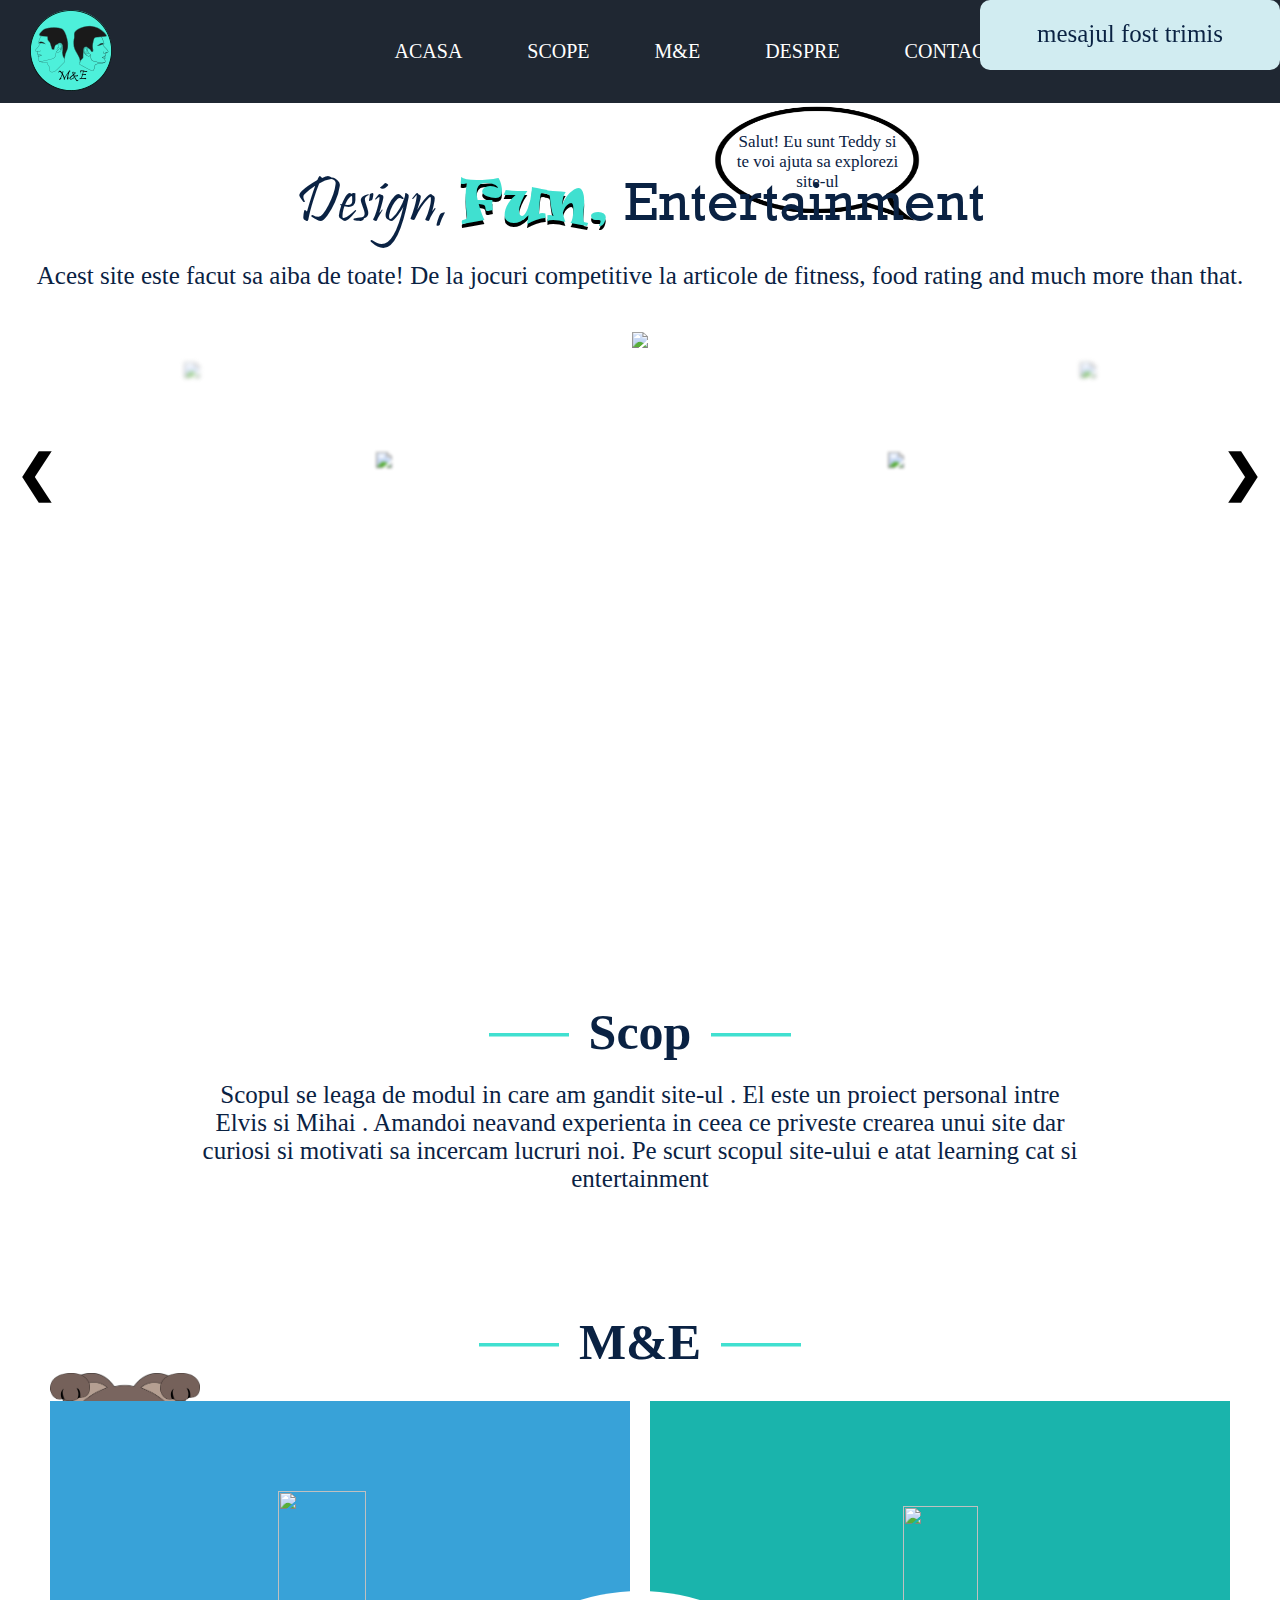
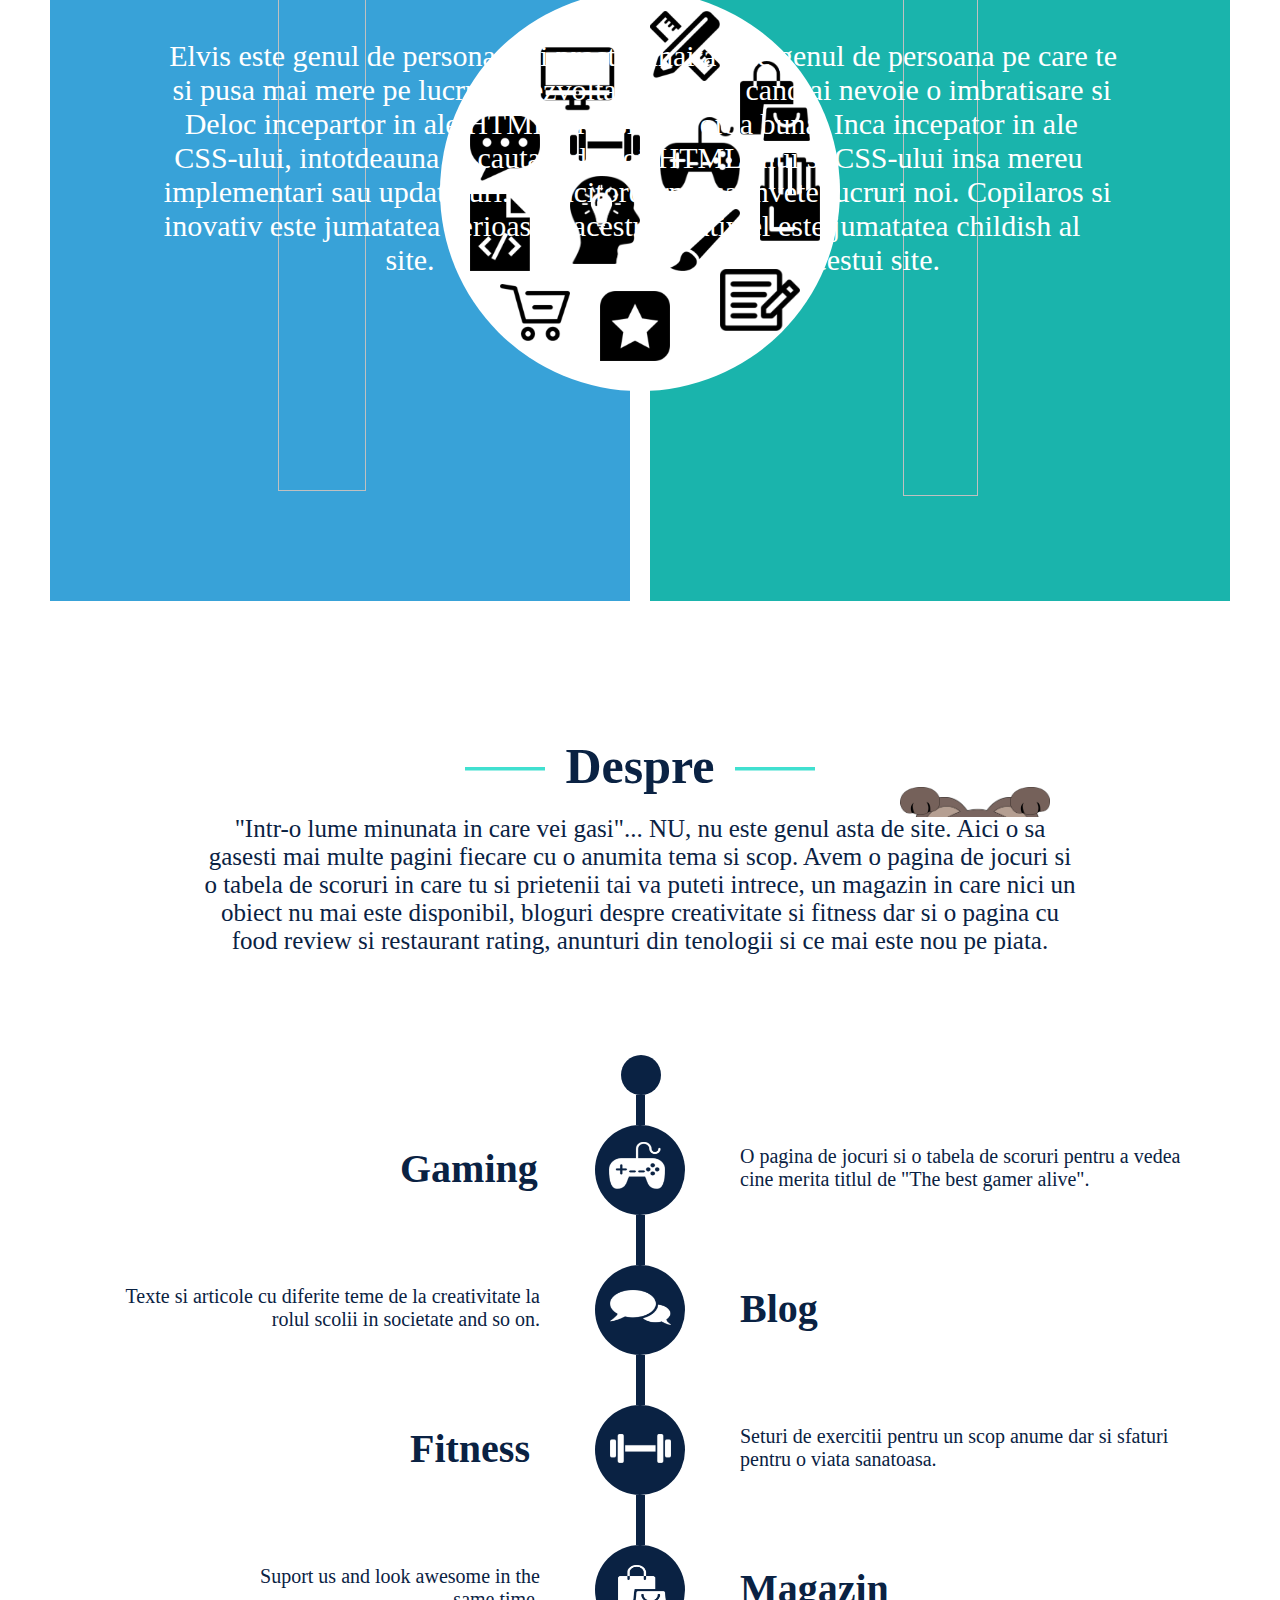
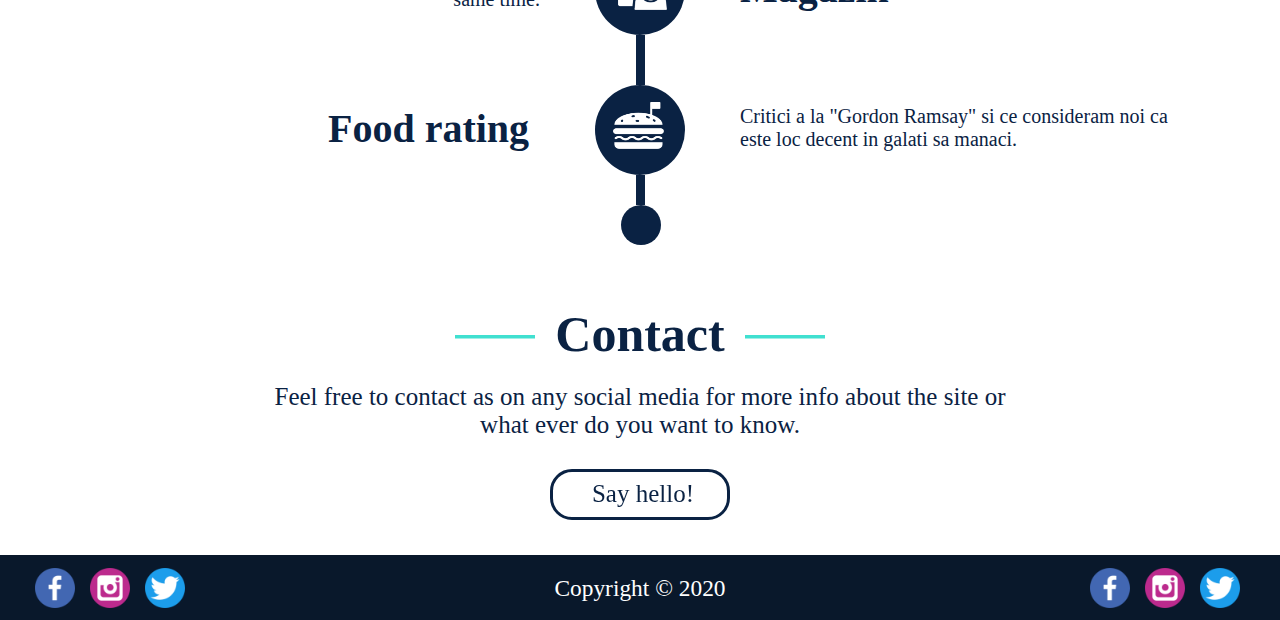
==== index.html @ 81b5acb1 "Update Ursuleti" ====
<!DOCTYPE html>
<html lang="en">
<head>
    <meta charset="UTF-8">
    <meta name="viewport" content="width=device-width, initial-scale=1.0">
    <meta http-equiv="X-UA-Compatible" content="ie=edge" >
    <link rel="stylesheet" type="text/css" href="./style.css">
    <link rel="stylesheet" type="text/css" href="./phonestyle.css">

    <script src="https://kit.fontawesome.com/f4e72c71dc.js" crossorigin="anonymous"></script>
    <script
  src="https://code.jquery.com/jquery-3.2.1.min.js"
  integrity="sha256-hwg4gsxgFZhOsEEamdOYGBf13FyQuiTwlAQgxVSNgt4="
  crossorigin="anonymous"></script>
  <script src="https://code.jquery.com/jquery-3.4.1.js"></script>
    <title>Website</title>
    
</head>
<body>
  
  <div class="navbar">
      <ul>
        <img src="img/logo.png">
        <li><a href="#ACASA" class="link">ACASA</a></li>
        <li><a href="#scope" class="link">SCOPE</a></li>
        <li><a href="#me" class="link">M&E</a></li>
        <li><a href="#despre" class="link">DESPRE</a></li>
        <li><a href="#contact" class="link">CONTACT</a></li>
      </ul>
  </div>
  <div class="clasaP">
    <div class="clasa">
      <img src="./img/bubble.png">
      <p id="t1">Salut! Eu sunt Teddy si te voi ajuta sa explorezi site-ul</p>
      <p id="t2">Acela este sliderul care face legatura cu restul paginilor</p>
    </div>
  </div>
  <main>
    <div class="slogan">
      <h1><span id="pristina">Design,</span> <span id="ravie">Fun,</span><span id="rockwell"> Entertainment</span></h1>
        <div class="ursu">
          <img id="ursulet" src="./img/ursulet.png">
          <img id="labutaS" src="./img/labuta.png">
          <img id="labutaD" src="./img/labuta.png">
        </div>
      <h3>Acest site este facut sa aiba de toate! De la jocuri competitive la articole de fitness, food rating and much more than that.</h3>
    </div>
    <div id="carousel">
      <div class="prevLeftSecond">
        <a href="./features.html"><img src="./img/1.png"></a>
      </div>
      <div class="prev">
        <a href="./features.html"><img src="./img/2.png"></a>
      </div>
      <div class="selected">
        <a href="./features.html"><img src="./img/3.png"></a>
      </div>
      <div class="next">
        <a href="./features.html"><img src="./img/1.png"></a>
      </div>
      <div class="nextRightSecond">
        <a href="./features.html"><img src="./img/2.png"></a>
      </div>
    </div>
    
     <div class="buttons">
      <a id="prev" >&#10094;</a>
      <a id="next" >&#10095;</a>
    </div>
  </main>


  <div id="scope" class="scope">
    <h1><svg height="16" width="100">
      <line x1="0" y1="0" x2="80" y2="0" style="stroke:turquoise;stroke-width:7" />
    </svg>Scop<svg height="16" width="100">
      <line x1="20" y1="0" x2="100" y2="0" style="stroke:turquoise;stroke-width:7" />
    </svg></h1>
    <h3>Scopul se leaga de modul in care am gandit site-ul . El este un proiect personal intre Elvis si Mihai . 
      Amandoi neavand experienta in ceea ce priveste crearea unui site dar curiosi si motivati sa incercam lucruri noi. 
      Pe scurt scopul site-ului e atat learning cat si entertainment</h3>
  </div>
  <div class="clasaR">
    <div class="clasa1">
      <img src="./img/bubble1.png">
      <p class="paragraf">Daca vrei sa afli mai multe despre fondatori doar apasa pe imagini </p>
    </div>
  </div>
<div class="pacheturs">
  <img id="ursulet1" src="./img/ursulet.png">
  <img id="labutaS1"  src="./img/labuta.png">
  <img id="labutaD1" src="./img/labuta.png">
</div>

  <div class="me" id="me">

    <h1><svg height="16" width="100">
      <line x1="0" y1="0" x2="80" y2="0" style="stroke:turquoise;stroke-width:7" />
    </svg>M&E<svg height="16" width="100">
      <line x1="20" y1="0" x2="100" y2="0" style="stroke:turquoise;stroke-width:7" />
    </svg></h1>

    <div class="container">
      <div class="row">
        <div class="circlePos">
        <div class="circle"></div>
        <div class="iconite">
          <img src="./Iconite/1.png" id="i1"/>
          <img src="./Iconite/2.png" id="i2"/>
          <img src="./Iconite/3.png" id="i3"/>
          <img src="./Iconite/4.png" id="i4"/>
          <img src="./Iconite/5.png" id="i5"/>
          <img src="./Iconite/7.png" id="i6"/>
          <img src="./Iconite/8.png" id="i7"/>
          <img src="./Iconite/LogoMakr_27yYbU.png" id="i8"/>
          <img src="./Iconite/LogoMakr_4PK7fA.png" id="i9"/>
          <img src="./Iconite/LogoMakr_5Vv7kM.png" id="i10"/>
          <img src="./Iconite/LogoMakr_6CFqG5.png" id="i11"/>
          <img src="./Iconite/LogoMakr_7ltdO8.png" id="i12"/>
          <img src="./Iconite/LogoMakr_06PivN.png" id="i13"/>
        </div>
      </div>
  
        <div class="column column1" >
          <div class="container1">
          <img id="e" src="./img/e.png">
           <div class="overlay">
          <div class="text1">Elvis este genul de persona mai practica si pusa mai mere pe lucru si dezvoltare.
            Deloc incepartor in ale HTML-ului si CSS-ului, intotdeauna in cautare de noi implementari sau update-uri.
            Muncitor si inovativ este jumatatea serioasa a acestui site.
          </div>
      </div>
      <svg width="100%" height="800">
      <rect width="100%" height="100%" style="fill:#38A2D8" />
      </svg>
      </div>
      </div>
    
      <div class="column column2">
        <img id="m" src="./img/m.png">
        <div class="overlay">
          <div class="text2">Mihaita este genul de persoana pe care te poti baza cand ai nevoie o imbratisare si o vorba buna.
            Inca incepator in ale HTML-ului si CSS-ului insa mereu dornic sa invete lucruri noi.
            Copilaros si creativ el este jumatatea childish al acestui site.
      </div>
        
      </div>
        <svg width="100%" height="800" id="D">
        <rect width="100%" height="100%" style="fill:#1AB4AC" />
      </svg>
      </div>
    </div>
    </div>

  </div>
  <div class="clasaR1">
    <div class="clasa2">
      <img src="./img/bubble.png">
      <p class="paragraf1">Detalii despre site dar si viitoarele upgrade-uri</p>
    </div>
  </div>
  <div class="pacheturs">
    <svg height="200" width="200" id="panou"> 
      <rect width="200" height="200"/>
      </svg>
     <img id="ursulet2" src="./img/ursulet.png">
    <img id="labutaS2"  src="./img/labuta.png">
    <img id="labutaD2" src="./img/labuta.png">
  </div>

  <div class="despre" id="despre">
    <h1><svg height="16" width="100">
      <line x1="0" y1="0" x2="80" y2="0" style="stroke:turquoise;stroke-width:7" />
    </svg>Despre<svg height="16" width="100">
      <line x1="20" y1="0" x2="100" y2="0" style="stroke:turquoise;stroke-width:7" />
    </svg></h1>
    <h3>"Intr-o lume minunata in care vei gasi"... NU, nu este genul asta de site.
      Aici o sa gasesti mai multe pagini fiecare cu o anumita tema si scop.
      Avem o pagina de jocuri si o tabela de scoruri in care tu si prietenii tai va puteti intrece,
      un magazin in care nici un obiect nu mai este disponibil, bloguri despre creativitate si fitness dar
      si o pagina cu food review si restaurant rating, anunturi din tenologii si ce mai este nou pe piata.
    </h3>
  </div>
<main class="desen">
  <div class="containerCirc">
    <div class="circles">
		  <div class="smallCircle"></div>
		  <div class="shortRect"></div>
		  <div class="circle1"><img id="img1" src="./despreImg/1.png"></div>
		  <div class="rectangle"></div>
		  <div class="circle2"><img id="img2" src="./despreImg/2.png"></div>
		  <div class="rectangle"></div>
		  <div class="circle3"><img id="img3" src="./despreImg/3.png"></div>
		  <div class="rectangle"></div>
		  <div class="circle4"><img id="img4" src="./despreImg/4.png"></div>
		  <div class="rectangle"></div>
		  <div class="circle5"><img id="img5" src="./despreImg/5.png"></div>
		  <div class="shortRect"></div>
		  <div class="smallCircle"></div>
	  	</div>
  </div>

  <div class="titluri">
    <div class="stangaTit">
        <h1 class="gaming">Gaming</h1>
        <p class="descriere1">Texte si articole cu diferite teme de la creativitate la rolul scolii in societate and so on.</p>
        <h1 class="fitness">Fitness</h1>
        <p class="descriere2">Suport us and look awesome in the <br>same time.</p>
        <h1 class="rating">Food rating</h1>
    </div>
    <div class="dreaptaTit">
        <p class="descriere3">O pagina de jocuri si o tabela de scoruri pentru a vedea cine merita titlul de "The best gamer alive".</p>
        <h1 class="blog">Blog</h1>
      <p class="descriere4">Seturi de exercitii pentru un scop anume dar si sfaturi pentru o viata sanatoasa.</p>
        <h1 class="magazin">Magazin</h1>
    <p class="descriere5">Critici a la "Gordon Ramsay" si ce consideram noi ca este loc decent in galati sa manaci.</p>
    </div>
  </div>
  <div class="stop"></div>
</main>

  <div class="contact" id="contact">
    <h1><svg height="16" width="100">
      <line x1="0" y1="0" x2="80" y2="0" style="stroke:turquoise;stroke-width:7" />
    </svg>Contact<svg height="16" width="100">
      <line x1="20" y1="0" x2="100" y2="0" style="stroke:turquoise;stroke-width:7" />
    </svg></h1>
    <h3 id="padBot">Feel free to contact as on any social media for more info about the site or 
    </h3>
    <h3>what ever do you want to know.</h3>
    <div class="buttonRotund radial-out"><h3 id="sayhi">Say hello!</h3></div>
    <div id="panel">
      <div id="inputuri">
      <input type="text" id="name" placeholder="Nume">
      <input type="text" id="email" placeholder="Email" >
      <textarea id="mesaj" rows="4" cols="50" placeholder="Mesaj"></textarea>
    </div>
      <div class="butontrimite radial-in"><h3 id="trimite">Trimite</h3></div>
    </div>
      <div class="sentMsj"><svg width="300" height="70">
        <rect width="300" height="70" />
      </svg>
        <p>mesajul  fost trimis</p></div>
    <div class="distanta"></div>
</div>

<div class="footer">
  <div class="socialIc">
    <a href="https://www.facebook.com/popa.mihai.35912" ><img id="ic1" src="./Iconite/ic1.png"></a>
    <img id="ic2" src="./Iconite/ic2.png">
    <img id="ic3" src="./Iconite/ic3.png">
      <h3 class="textFot">Copyright	&#169 2020</h3>
      <a href="https://www.facebook.com/elvys.lazar98" > <img id="ic4" src="./Iconite/ic1.png"></a>
    <img id="ic5" src="./Iconite/ic2.png">
    <img id="ic6" src="./Iconite/ic3.png">
  </div>
  
</div>

 
<script src="./file.js"></script>
<script src="./poze.js"></script>
<script src="./cutTheRopeJQuery.js"></script>
<script src="./animationIconite.js"></script>
<script src="./ursuleti.js"></script>

</body>
</html>
---- style.css ----
@font-face{
    src:url(font/CircularStd-Book.otf);
    font-family: CircularStd;
}
@font-face{
  src:url(font/PRISTINA.TTF);
  font-family: pristina;
}
@font-face{
  src:url(font/RAVIE.TTF);
  font-family: ravie;
}
@font-face{
  src:url(font/Rockwell-Regular-Font.ttf);
  font-family: rockwell;
}
*{
    margin: 0 auto;
}
body{
    margin: 0;
    padding: 0;
    font-size: 20px;
    font-family: CircularStd;
    color: #0A2243;
    
}

.navbar {

    background-color: #1F2732;
}

.navbar ul{
    text-align: center;
    padding: 10px 0px;
}

.navbar li {
    display: inline-block;
    text-align: center;
    padding: 30px;
}
.navbar li a{
    text-align: center;
    text-decoration: none;
    color: white;
 }

 .navbar ul img{
     float: left;
     padding-left: 30px ;
 }

 .navbar li a:hover{
 color:turquoise;
 transition: 0.5s;

 }

/* hover navbar */
li{
  position: relative;
  font-size: 20px;
  display: inline-block;
  padding: 0px 15px;
  color: turquoise;
  
}

a{
  text-decoration: none;
  color:turquoise;
}

a:after {
  content: '';
  display: block;
  position: absolute;
  bottom: 25px;
  left: 50%;
  height: 3px;
  width: 0;
  background: transparent;
}

.link:after {
  transition: width .5s ease, background-color .5s ease, left .5s ease;
}

.link:hover:after {
  width: 100%;
  left: 0;
  background: turquoise;
}

html, body, main {
  width: 100%;
  height: 100%;
  margin: 0;
  padding: 0;
}

#carousel {
  position: relative;
  height: 550px;
  top: 35%;
  transform: translateY(-50%);
  overflow: hidden;
}
#carousel div {
  position: absolute;
  transition: transform 1s, left 1s, opacity 1s, z-index 0s;
  opacity: 1;
}
#carousel div img {
  width: 900px;
  transition: width 1s;
}
#carousel div.hideLeft {
  left: 0%;
  opacity: 0;
  transform: translateY(170%) translateX(-50%);
}
#carousel div.hideLeft img {
  width: 200px;
}
#carousel div.hideRight {
  left: 100%;
  opacity: 0;
  transform: translateY(170%) translateX(-50%);
}
#carousel div.hideRight img {
  width: 200px;
}
#carousel div.prev {
  z-index: 5;
  left: 30%;
  transform: translateY(120px) translateX(-50%);
  filter: blur(1.5px);
}
#carousel div.prev img {
  width: 500px;
}
#carousel div.prevLeftSecond {
  z-index: 4;
  left: 15%;
  transform: translateY(130%) translateX(-50%);
  opacity: 0.6;
  filter: blur(2px);
}
#carousel div.prevLeftSecond img {
  width: 250px;
}
#carousel div.selected {
  z-index: 10;
  left: 50%;
  transform: translateY(0px) translateX(-50%);
}
#carousel div.next {
  z-index: 5;
  left: 70%;
  transform: translateY(120px) translateX(-50%);
  filter: blur(1.5px);
}
#carousel div.next img {
  width: 500px;
}
#carousel div.nextRightSecond {
  z-index: 4;
  left: 85%;
  transform: translateY(130%) translateX(-50%);
  opacity: 0.7;
  filter: blur(2px);
}
#carousel div.nextRightSecond img {
  width: 250px;
}

.slogan{
  text-align: center;
}
.slogan h1{
  padding-top: 50px;
  margin-bottom: 13px;
  font-weight: normal;
}
.slogan h3{
font-weight: normal;
font-size: 25px;
}



/* sageti slider */
#prev, #next {
  cursor: pointer;
  position: absolute;
  top: 50%;
  width: auto;
  padding: 16px;
  margin-top: -22px;
  color: black;
  font-weight: bold;
  font-size: 50px;
  transition: 0.6s ease;
  border-radius: 0 3px 3px 0;
  user-select: none;
}
#prev:hover, #next:hover {
  background-color: rgba(0,0,0,0.8);
  color: white;
}
#next {
  right: 0;
  border-radius: 3px 0 0 3px;
}

/* font prima pagina */
#pristina{
  font-family: pristina;
  font-size: 65px;
}
#ravie{
  font-family: ravie;
  font-size: 55px;
  color: turquoise;
  text-shadow: 0px 4px black;
}
#rockwell{
  font-family: rockwell;
  font-size: 55px;
}

/* scop section */
.scope{
  text-align: center;
  font-size: 25px;
  margin-right: 200px;
  margin-left: 200px;
}
.me{
  text-align: center;
  font-size: 25px;
 
}



.scope h1, .me h1,.despre h1,.contact h1{
  padding-bottom: 20px;
}
.scope h3{
  font-weight: normal;
  font-size: 25px;
  padding-bottom: 120px;
  
}


p{
  position: absolute;
  right: 200px;
  height: 100px;
  width: 100px;
}

/*Pentru poze (M&E)*/
* {
  box-sizing: border-box;
}

.row {
  display: flex;
  margin: 0px 40px 120px;
  position: relative;
}


.column {
  flex: 50%;
  padding: 10px;
}
.circlePos{
    position:absolute;
    top: 200px;
    left:0;
    right:0;
    width:400px;
    height:500px; 
    margin:auto;
}
.circle{
	background-color: white;
	height: 400px;
	width: 400px;
	border-radius: 50%;
}

.column #e{
	position: absolute;
	width: 27%;
	height: 600px;
	top: 100px;
	left: 120px;
}
.column #m{
	position: absolute;
	width: 25%;
	height: 590px;
	top: 115px;
	right:150px;
}



.text1 {
  color:  white;
  position: absolute;
  top: 30%;
  left: 120px;
  font-size: 30px;
width: 500px;
}

.text2
{
	color:  white;
	position: absolute;
	top: 30%;
	right: 120px;
	font-size: 30px;
  width: 500px;
  }
/* Pozitiile iconitelor  */
.iconite img
{
position: absolute;
width: 70px;

}
#i1
{
width: 80px;
position: absolute;
right: 40px;
bottom: 160px ;
}
#i2{
  width: 75px;
position: absolute;;
bottom: 380px;
left: 100px;
}
#i3{
  position: absolute;
  width: 60px;
  bottom: 250px;
  right:20px;
}
#i4{
  position: absolute;
  bottom: 130px;
  right: 170px;
}
#i5{
  position: absolute;
  width: 60px;
  right: 310px;
  bottom: 220px;
}
#i6{
  position: absolute;
  right: 300px;
  bottom: 310px;
}
#i7{
  position: absolute;
  width: 80px;
  right: 100px;
  bottom: 300px;
}
#i8{
position:absolute;
bottom: 150px;
left: 60px;
}
#i9{
  position:absolute;
  bottom: 350px;
  right: 30px;
}
#i10{
  position: absolute;
  right: 200px;
  bottom: 330px;
}
#i11{
  position: absolute;
  bottom: 220px;
  right:100px;
}
#i12{
  position: absolute;
  bottom: 6cm;
  right: 200px;
}
#i13{
  position: absolute;
  right: 120px;
  bottom: 410px;
}

/* sectiuna despre  */
.despre{
  text-align: center;
  font-size: 25px;
 
}

.despre h3{
  font-weight: normal;
  font-size: 25px;
  padding-bottom: 50px;
  margin-right: 200px;
  margin-left: 200px;
  
}

.containerCirc{
  position: relative;
}
.circles{
	position:absolute;
    top: 50px;
    left:0;
    right:0;
    width:90px;
    height:10px; 
    margin:auto;
}

.shortRect{
	width: 9px;
	height: 30px;
	margin-left: 41px; 
	background-color: #0A2243;
}

.circle1,.circle2,.circle3,.circle4,.circle5{
	width: 90px;
	height: 90px;
	background: #0A2243;
	border-radius: 50%;

}
.smallCircle{
	margin-left: 25.5px; 
	width: 40px;
	height: 40px;
	background: #0A2243;
	border-radius: 50%;

}
.rectangle{
	width: 9px;
	height: 50px;
	margin-left: 41px; 
	background-color: #0A2243;
}


.circle1 img{
	width: 70px;
	height: 64px;
	padding-top: 17px;
	padding-left: 14px;
}
.circle2 img{
	width: 62px;
	height: 60px;
	padding-top: 25px;
	padding-left: 1px;
	margin-left: 14px;
}
.circle3 img{
  width: 76px;
	height: 38px;
	padding-top: 9px;
	padding-left: 15px;
	margin-top: 20px;
}
.circle4 img{
	width: 64px;
	height: 61px;
	padding-top: 16px;
	padding-left: 15px;
	margin-top: 4px;
	margin-left: 8px;
}
.circle5 img{
	width: 67px;
	height: 64px;
	padding-top: 17px;
	padding-left: 16px;
	margin-left: 2px;
}
/*titluri*/
.titluri{
  position: relative;
}
.stangaTit{
	position: absolute;
	left:0;
	right:300px;
	margin: auto;
	width: 100px;
}

.gaming{
	position: absolute;
	top: 140px;
	left: -40px;
	
}
.fitness{
	position: absolute;
  top: 420px;
  left: -30px;
}
.rating{
	position: absolute;
	top: 700px;
	width: 240px;
	right:-28px;
}


.descriere1{
	position: absolute;
	top: 280px;
	width: 450px;
	text-align: right;
	right: 0;
}
.descriere2{
	position: absolute;
	top: 560px;
	width: 450px;
	text-align: right;
	right: 0;
}


.dreaptaTit{
	position: absolute;
	left:300px;
	right:0;
	margin: auto;
	width: 100px;
}
.descriere3{
	position: absolute;
	top: 140px;
	width: 450px;
	left: 0px;
}

.blog{
	position: absolute;
	top: 280px;
	
}
.descriere4{
	position: absolute;
	top: 420px;
	width: 450px;
	text-align: left;
	left: 0;
}
.magazin{
	position: absolute;
	top: 560px;
	
}

.descriere5{
	position: absolute;
	top: 700px;
	width: 450px;
	text-align: left;
	left: 0;
}
.desen{
  height: 900px;
}

/* sectiuna contact  */
.contact{
  position: relative;
  text-align: center;
  font-size: 25px;

}

.contact h3{
  text-align: center;
  font-weight: normal;
  font-size: 25px;
  padding-bottom: 30px;
  margin-right: 200px;
  margin-left: 200px;
}

#padBot{
  padding-bottom: 0;
}




.buttonRotund{
  cursor: pointer;
  border-radius: 22px;
  border: 3px #0A2243 solid;
  width: 180px;
  height: 50px;
  margin-bottom: 20px;
}

#sayhi{
  position: absolute;
  left:-10px;
  right: 0;
  width: 200px;
  margin: auto;
  padding-top: 8px;

}

.footer {
  position: relative;
  background-color: #09182B;
  padding: 35px;
  padding-top: 30px !important;
  z-index: 1;
}

.distanta{
  padding-bottom: 15px;
}
.socialIc img{
  position: absolute;
  width: 40px;
  bottom: 12px;
z-index: 4;
}

#ic2{
  left: 90px;
}
#ic3{
  left: 145px;
}
#ic4{
right: 150px;
}
#ic5{
right: 95px;
}
#ic6{
right: 40px;
}
.textFot{
position: absolute;
right: 0;
left: 0;
text-align: center;
color: white;
font-weight: normal;
top: 20px;
z-index: 2;
/* font-size: 0.7em; */
}
#panel, .buttonRotund {
  text-align: center;
  background-color: white;

}

#panel {
  padding: 50px;
  width:700px ;
  display: none;
}
input[type=text] {
  position: relative;
  width: 500px;
  padding: 20px 20px;
  box-sizing: border-box;
  border: 3px solid #ccc;
  -webkit-transition: 0.5s;
  transition: 0.5s;
  outline: none;
  margin-top: 10px;
  font-size: 22px;
  border-radius: 15px;
}

textarea{
  position: relative;
  width: 500px;
  padding: 20px 20px;
  box-sizing: border-box;
  border: 3px solid #ccc;
  -webkit-transition: 0.5s;
  transition: 0.5s;
  outline: none;
  margin:5px 700px;
  margin: auto;
  margin-top: 10px;
  font-size: 22px;
  border-radius: 15px;
  resize: none;
}
textarea:focus{
  border: 3px solid #555;
}

input[type=text]:focus {
  border: 3px solid #555;
}
#trimite{
  width: 200px;
  position: absolute;
  left :-210px;
  right: 0;
  padding: 5px;
  padding-top: 8px;
  color: white;
}
.butontrimite{
  cursor: pointer;
  position: relative;
  border-radius: 22px;
  border: 3px #0A2243 solid;
  width: 180px;
  height: 50px;
  margin-bottom: 20px;
  margin-right: 50px;
  margin-top: 20px;
  background-color:#0A2243 ;
}
/* Hover pentru say hi */
.radial-out{
  height: 51px;
  overflow: hidden;
  -webkit-backface-visibility: hidden;
  backface-visibility: hidden;
  -moz-osx-font-smoothing: grayscale;
  position: relative;
  -webkit-transition: color 300ms;
  transition: color 300ms;
  -webkit-transform: translateZ(0);
  transform: translateZ(0);
}
  .radial-out:after{
    
    content: "";
    position: absolute;
    z-index: -1;
    top: 0;
    left: 0;
    right: 0;
    bottom: 0;
    background: #0A2243;
    border-radius: 22px;
    -webkit-transform: scale(0);
    transform: scale(0);
    -webkit-transition-property: transform;
    transition-property: transform;
    -webkit-transition: 300ms ease-out;
    transition: 300ms ease-out;
   }
  .radial-out:hover:after{
    -webkit-transform: scale(2);
    transform: scale(2);
  }
  #sayhi:hover{
    color: white;
  }
/* Hover pt trimite */
/* // radial-in effect */
.radial-in{
  overflow: hidden;
  -webkit-backface-visibility: hidden;
  backface-visibility: hidden;
  -moz-osx-font-smoothing: grayscale;
  background-color:white !important;
  position: relative;
  -webkit-transition: color 300ms;
  transition: color 300ms;
  -webkit-transform: translateZ(0);
  transform: translateZ(0);
}
  .radial-in:after{
    content: "";
    position: absolute;
    z-index: -1;
    top: 0;
    left: 0;
    right: 0;
    bottom: 0;
    background: #0A2243;
    border-radius: 22px;
    -webkit-transform: scale(2);
    transform: scale(2);
    -webkit-transition-property: transform;
    transition-property: transform;
    -webkit-transition: 300ms ease-out;
    transition: 300ms ease-out;
  }
  .radial-in:hover:after{
    -webkit-transform: scale(0);
    transform: scale(0);
  }
  #trimite:hover{
    color:#0A2243;
  }
.sentMsj{
  position: fixed;
  top: 0;
  right: 0;
  fill: #D1ECF1;
}
.sentMsj svg{
  border-radius: 10px;
}
.sentMsj p{
  position: absolute;
  top:20px;
  width: 300px;
  right: 0;
}

#ursulet{
  display: none;
  position: absolute;
  width: 127px;
  height: 111px;
  top:129px;
  right: 203px;
}

#labutaS {
  display: none;
  position: absolute;
  width: 40px;
  height: 28px;
  right: 300px;
  top: 230px;
}

#labutaD {
  display: none;
  position: absolute;
  width: 40px;
  height: 28px;
  right: 190px;
  top: 230px;
}

.pacheturs{
  position: relative;
}
#ursulet1{
  position: absolute;
  width: 127px;
  height: 111px;
  top: 60px;
  left: 60px;
}

#labutaS1{
  position: absolute;
  width: 40px;
  height: 28px;
  top: 60px;
  left: 50px;
  z-index: 1;

}

#labutaD1{
  position: absolute;
  width: 40px;
  height: 28px;
  top: 60px;
  left: 160px;
  z-index: 1;

}


#ursulet2{
  position: absolute;
  width: 127px;
  height: 111px;
  top: 60px;
  right: 240px;
  z-index: -2;
}

#labutaS2{
  position: absolute;
  width: 40px;
  height: 28px;
  top: 50px;
  right: 230px;
}

#labutaD2{
  position: absolute;
  width: 40px;
  height: 28px;
  top: 50px;
  right: 340px;
}
#panou{
position: absolute;
z-index: -1;
top:80px;
right: 200px;
fill: white;
}

.clasa img{
  position: absolute;
  right:340px;
  width: 230px;
  height: 130px;
  z-index: -1;
}
.clasa p{
  position: absolute;
  right: 380px;
  width: 165px;
  font-size: 17px;
  top: 29px;
  text-align: center;
}

.clasaP{
  position: relative;
}

.clasa1 img{
  position: absolute;
  width: 240px;
  height: 130px;
  top: -100px;
  left: 180px;
}

.paragraf{
  position: absolute;
  margin: 0;
  left: 231px;
  width: 151px;
  top: -82px;
  font-size: 17px;
  text-align: center;
}
.clasaR{
  position: relative;
}
.clasa2 img{
  position: absolute;
  width: 240px;
  height: 130px;
  top: -100px;
  right: 370px;
}
.paragraf1{
  position: absolute;
  right: 414px;
  width: 165px;
  top: -69px;
  font-size: 17px;
  text-align: center;
} 
.clasaR1{
  position: relative;
}
---- phonestyle.css ----
/* @media only screen and (max-width: 1280px) {
  .circle{
   	height: 370px;
	width: 370px;
    }
    .circlePos{
    top: 125px;
    width:365px;
    height:500px; 
	}
	.column #e{
		width: 27%;
		height: 500px;
		top: 60px;
		left: 90px;
	}
	.column #m{
		position: absolute;
		width: 26%;
		height: 510px;
		top: 60px;
		right:100px;
	}
} */
@media only screen and (max-width: 450px) {


    .scope,.despre h3,.contact h3{
      margin-left: 10px;
      margin-right: 10px;
      }

    .clasaP,.clasaR,.clasaR1,.titluri,.dreaptaTit,.ursu,.pacheturs,.descriere1,.descriere2,.descriere3,.descriere4,.descriere5,.circlePos{
        display: none;
    }
    .slogan h3{
        padding: 10px;
    }
    #prev, #next {
        top: 100%;
    }
    #carousel div img{

        width: 750px;
    }
    #carousel {
        height: 450px;
    }
    #scope{
        padding-top: 120px;
    }
    #scope h1{
        padding-bottom: 20px;
    }
    #scope h3{
        padding-bottom: 70px;
    }

    .row{
        display: inline;
    }

    
    .column #e{
        width: 300px;
        height: 400px;
      right: 0;
      left: 0;
      margin-right: -120px;
    }
    .text1{
    top: 200px;
    left: -200px;
    width: 350px;
    font-size:23px;
    }
    .container1 svg{
        height: 560px;
    }
    .column2 svg{
        height: 560px;
    }
    
    .column2 #m{
    top: 700px;
    width: 300px;
    height: 400px;
    right: 0;
    left: 0;
    margin-right: -120px;
    }
    .text2{
    top: 770px;
    left: -200px;
    width: 350px;
    font-size:23px;
    } 
    .despre {
        padding: 20px;
    }
    .despre h1{
        padding-bottom:30px ;
    }
    #ic1{
left: 10px;
    }
    #ic2{
        left: 60px;
    }
    #ic3{
        left: 110px;
    }
    #ic4{
    right: 110px;
    }
    #ic5{
    right: 60px;
    }
    #ic6{
    right: 10px;
    }
    .textFot{
        font-size: 12px;
        padding-top: 7px;
    }
}
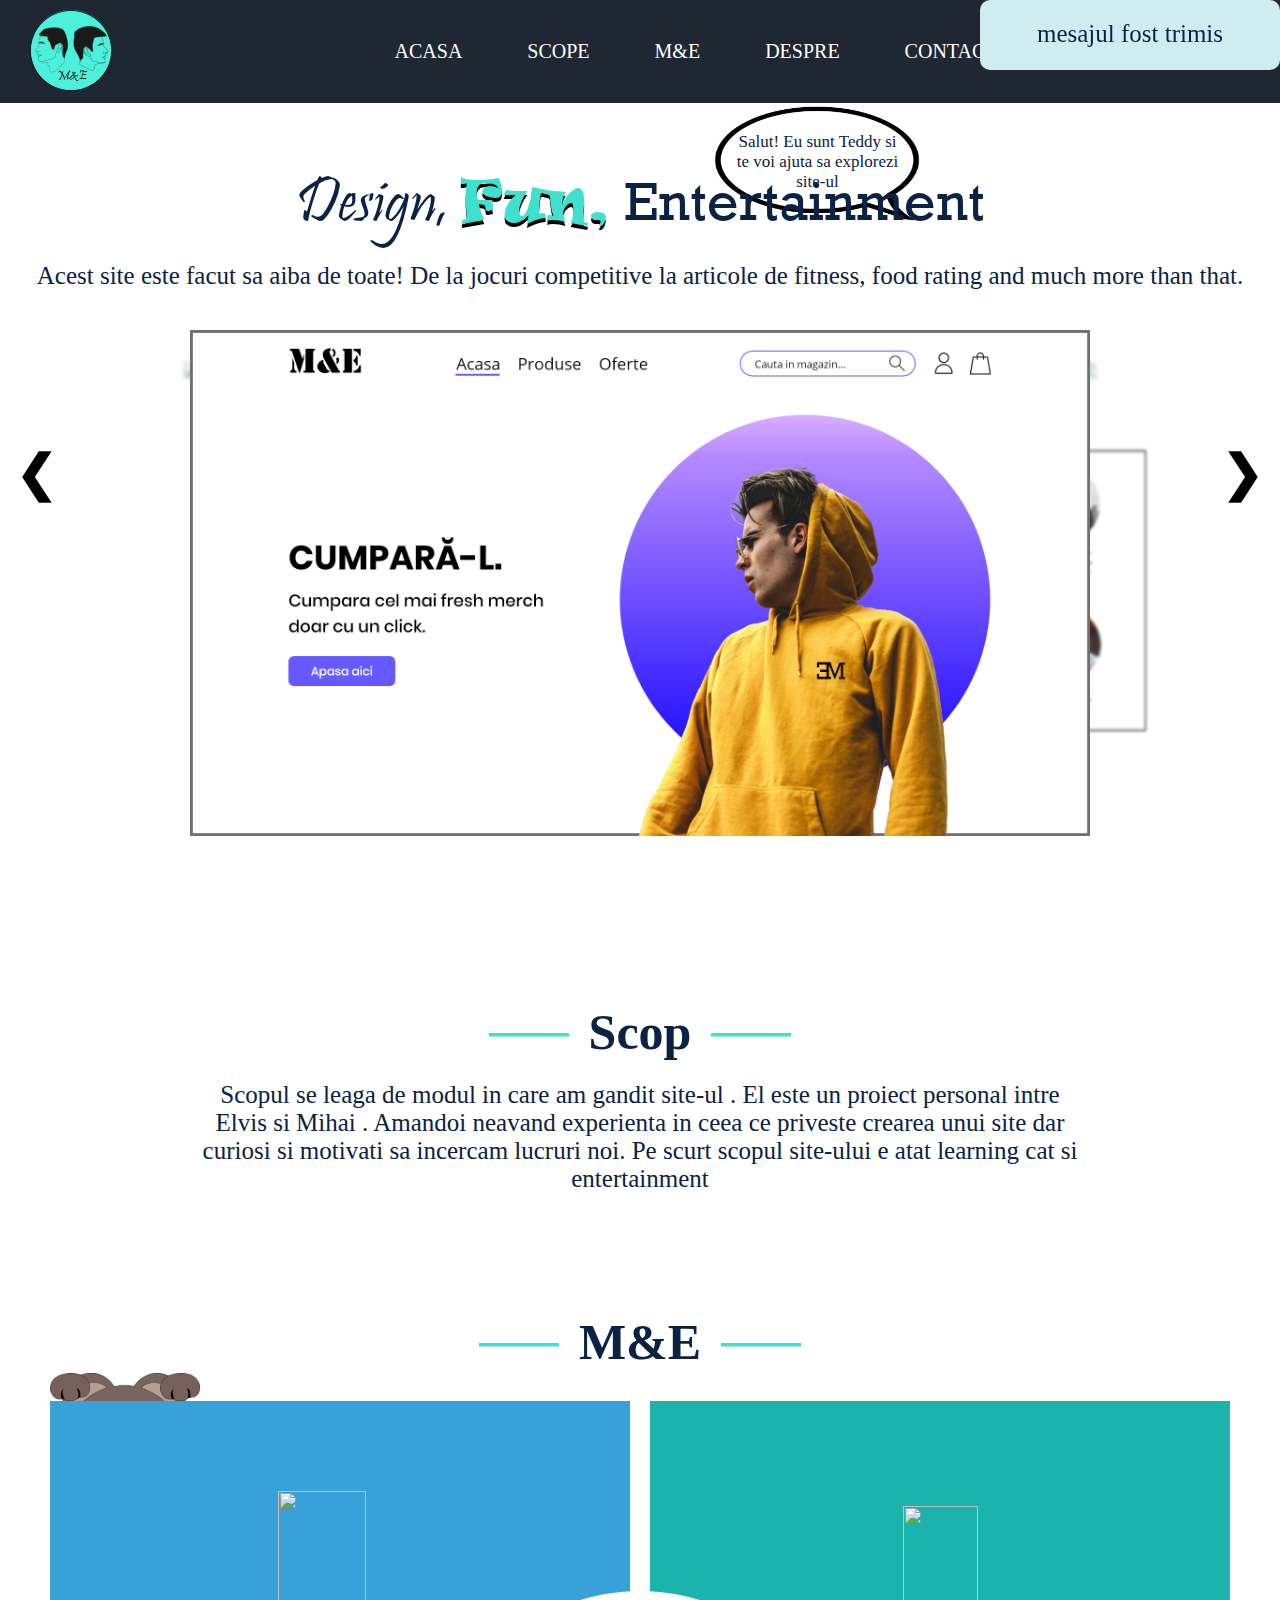
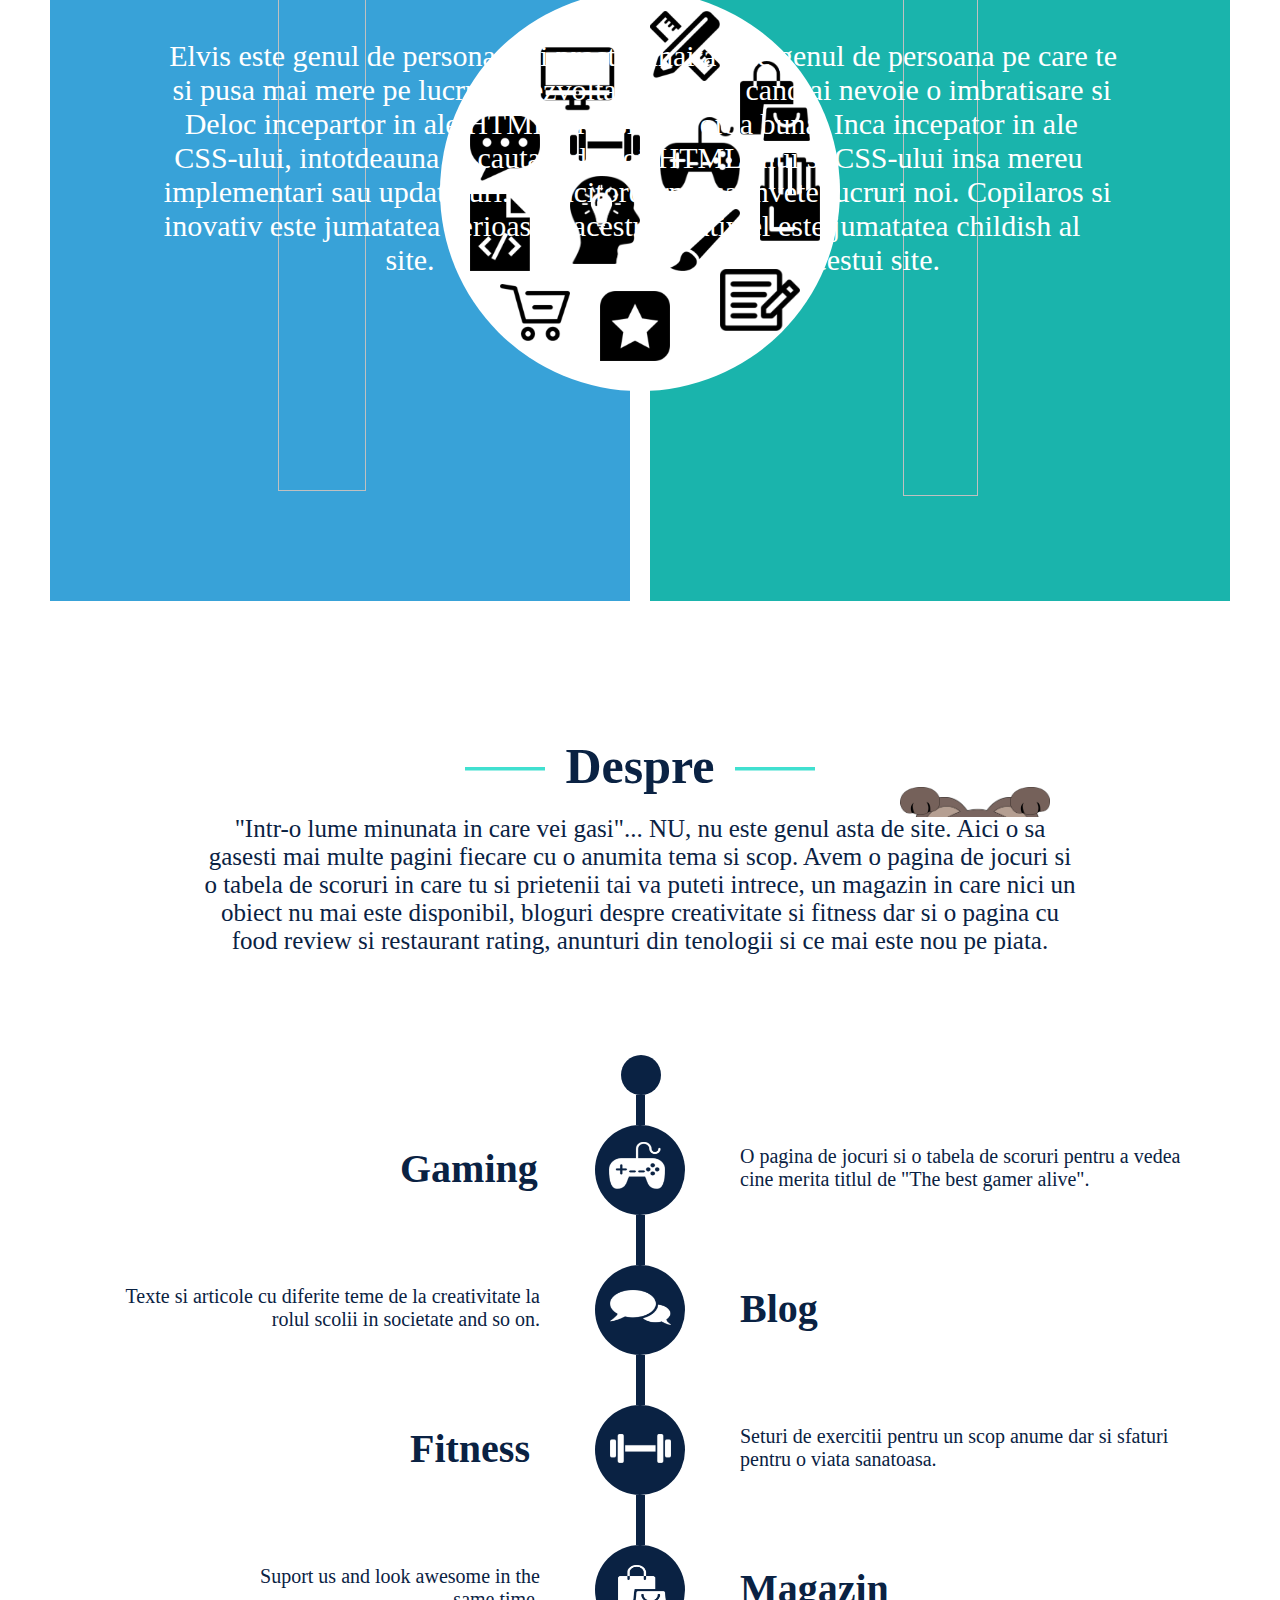
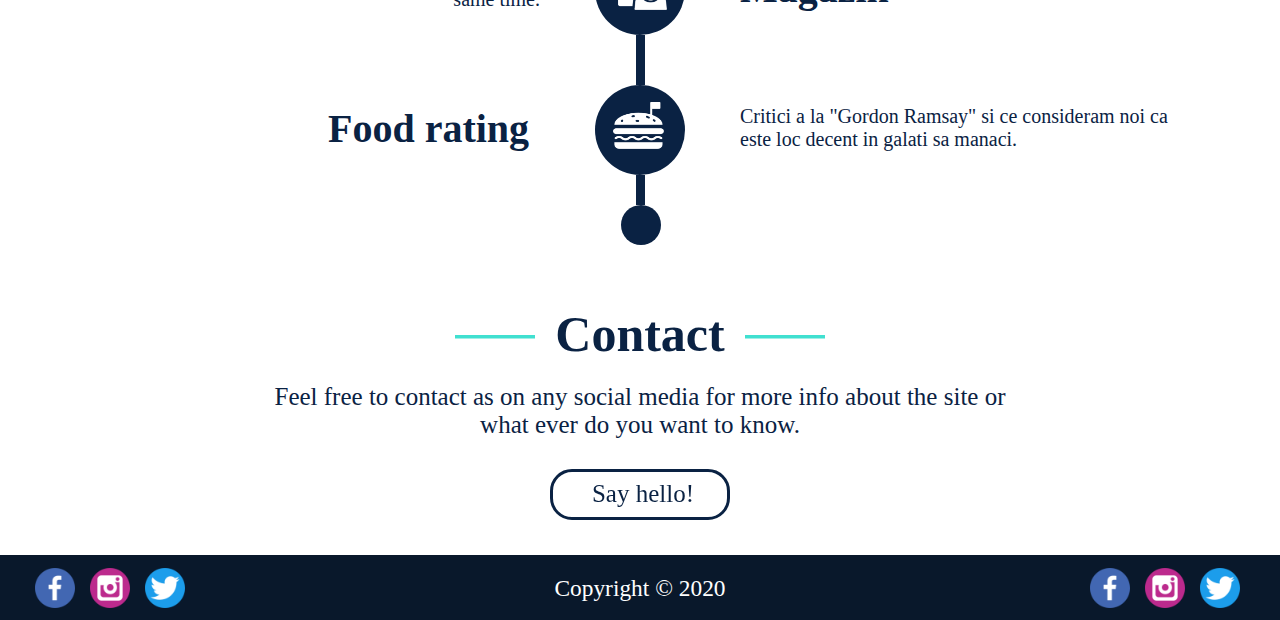
==== commit 470c28eb: "commit" ====
--- a/index.html
+++ b/index.html
@@ -53,10 +53,10 @@
         <a href="./features.html"><img src="./img/2.png"></a>
       </div>
       <div class="selected">
-        <a href="./features.html"><img src="./img/3.png"></a>
+        <a href="./features.html"><img src="./img/333.png"></a>
       </div>
       <div class="next">
-        <a href="./features.html"><img src="./img/1.png"></a>
+        <a href="./features.html"><img src="./img/222.png"></a>
       </div>
       <div class="nextRightSecond">
         <a href="./features.html"><img src="./img/2.png"></a>
@@ -235,7 +235,9 @@
       <input type="text" id="email" placeholder="Email" >
       <textarea id="mesaj" rows="4" cols="50" placeholder="Mesaj"></textarea>
     </div>
-      <div class="butontrimite radial-in"><h3 id="trimite">Trimite</h3></div>
+    <div class="containerB">
+      <button ><a href="#" class="radial-in">Trimite</a></button>
+      </div>
     </div>
       <div class="sentMsj"><svg width="300" height="70">
         <rect width="300" height="70" />
--- a/style.css
+++ b/style.css
@@ -791,42 +791,71 @@
   }
 /* Hover pt trimite */
 /* // radial-in effect */
-.radial-in{
+.containerB{
+  margin-left:320px;
+}
+
+.containerB a {
+  background-color: #ecf0f1;
+  box-shadow: 0 2px 1px rgba(0, 0, 0, 0.9);
+  color: white;
+  display: block;
+  padding: 6px 30px;
+  text-align: center;
+  text-decoration: none;
+  font-size: 25px;
+  border-radius: 22px;
+  border:3px solid #0A2243;
+}
+.containerB a:hover {
+  color: #0A2243;
+  box-shadow: 0 2px 1px rgba(0, 0, 0, 0.5);
+
+}
+
+.radial-in {
   overflow: hidden;
   -webkit-backface-visibility: hidden;
   backface-visibility: hidden;
   -moz-osx-font-smoothing: grayscale;
-  background-color:white !important;
+  background-color: white!important;
   position: relative;
   -webkit-transition: color 300ms;
   transition: color 300ms;
   -webkit-transform: translateZ(0);
   transform: translateZ(0);
 }
-  .radial-in:after{
-    content: "";
-    position: absolute;
-    z-index: -1;
-    top: 0;
-    left: 0;
-    right: 0;
-    bottom: 0;
-    background: #0A2243;
-    border-radius: 22px;
-    -webkit-transform: scale(2);
-    transform: scale(2);
-    -webkit-transition-property: transform;
-    transition-property: transform;
-    -webkit-transition: 300ms ease-out;
-    transition: 300ms ease-out;
-  }
-  .radial-in:hover:after{
-    -webkit-transform: scale(0);
-    transform: scale(0);
-  }
-  #trimite:hover{
-    color:#0A2243;
-  }
+.radial-in:before {
+  content: "";
+  position: absolute;
+  z-index: -1;
+  top: 0;
+  left: 0;
+  right: 0;
+  bottom: 0;
+  background: #0A2243;
+  border-radius: 100%;
+  -webkit-transform: scale(2);
+  transform: scale(2);
+  -webkit-transition-property: transform;
+  transition-property: transform;
+  -webkit-transition: 300ms ease-out;
+  transition: 300ms ease-out;
+
+}
+.radial-in:hover:before {
+  -webkit-transform: scale(0);
+  transform: scale(0);
+}
+
+.containerB button{
+  border-radius: 22px;
+  width: 182px;
+  padding: 0;
+  font-family: CircularStd;
+}
+
+
 .sentMsj{
   position: fixed;
   top: 0;
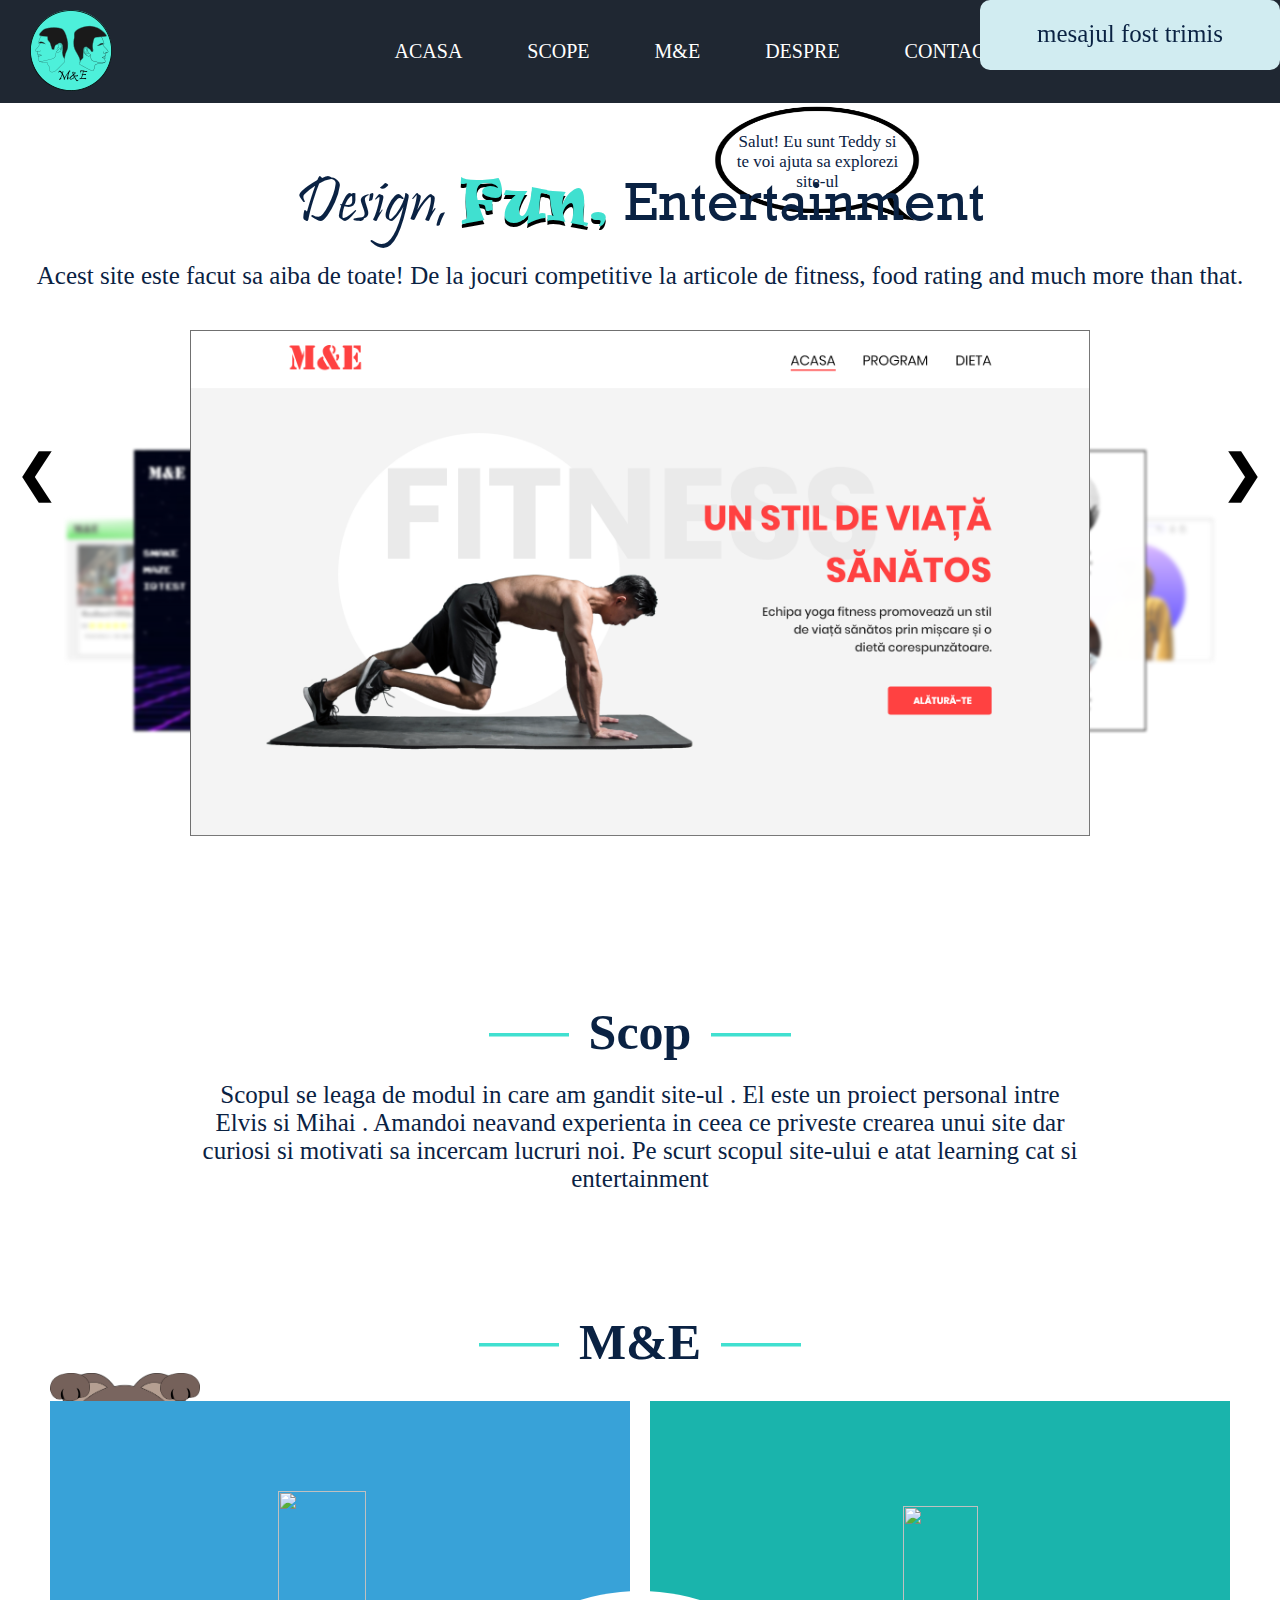
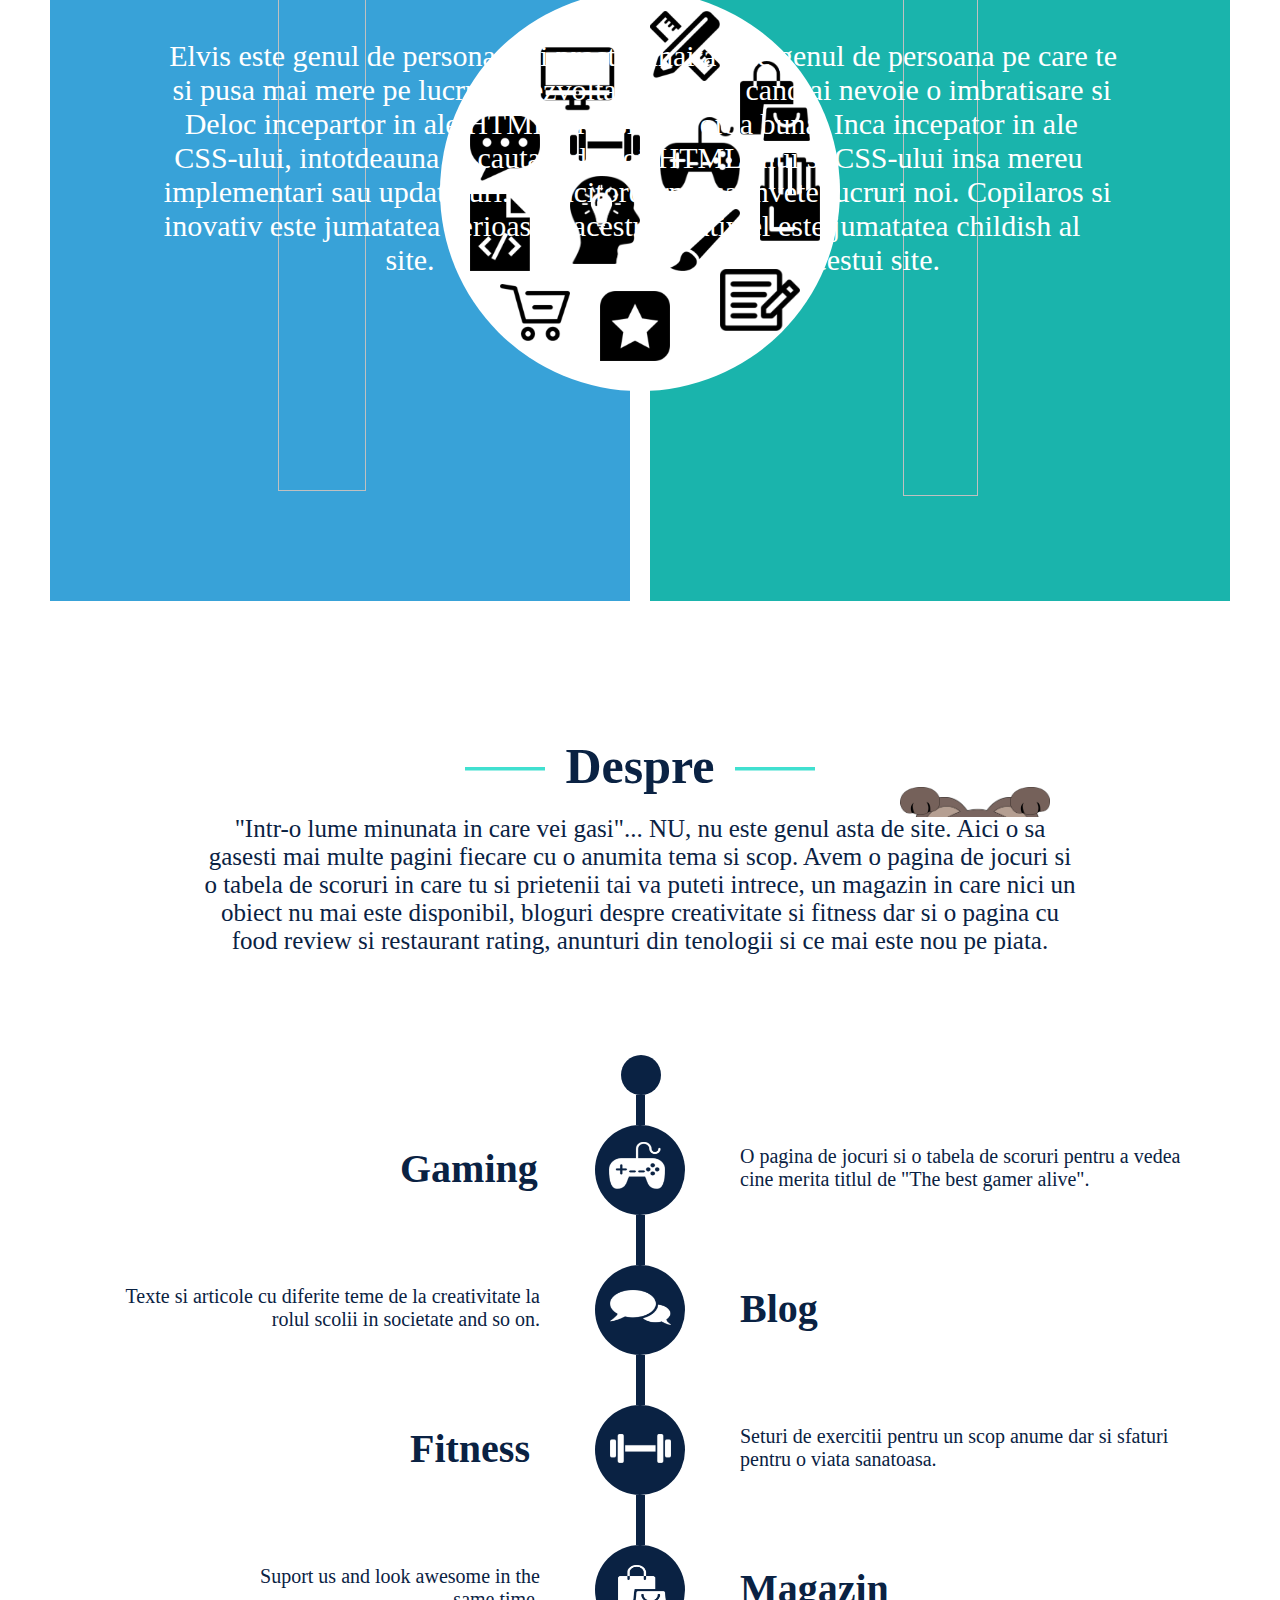
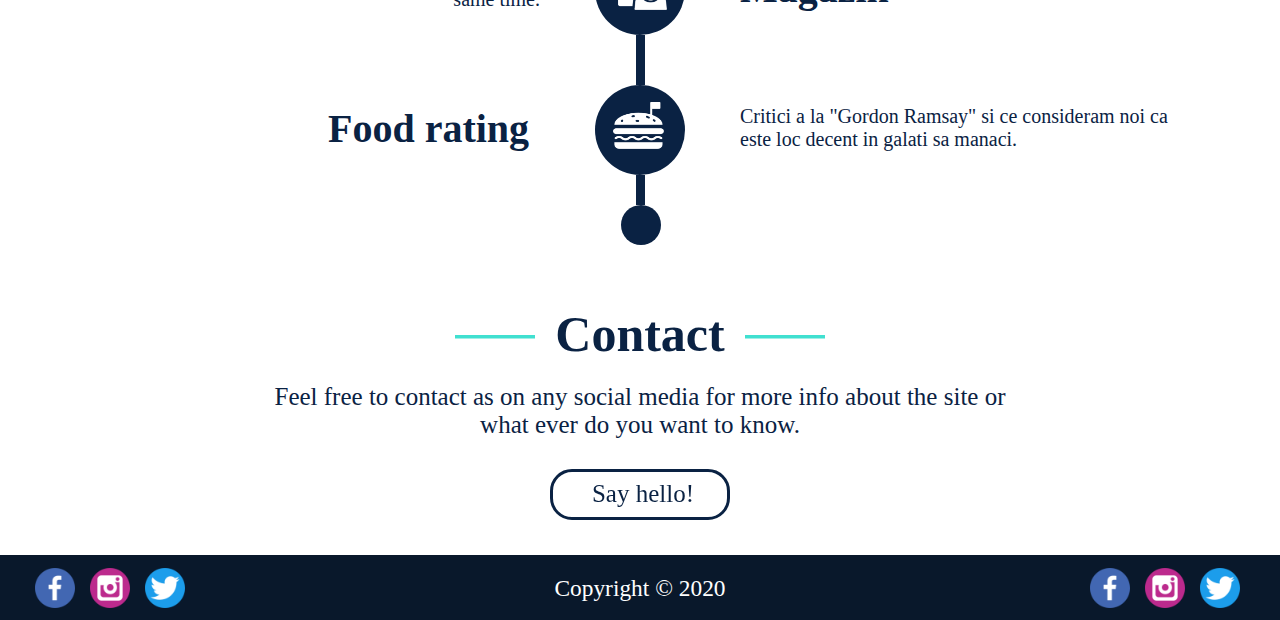
==== commit d173a40e: "altmost finish" ====
--- a/index.html
+++ b/index.html
@@ -47,19 +47,19 @@
     </div>
     <div id="carousel">
       <div class="prevLeftSecond">
-        <a href="./features.html"><img src="./img/1.png"></a>
+        <a href="./features.html"><img src="./img/5.png"></a>
       </div>
       <div class="prev">
-        <a href="./features.html"><img src="./img/2.png"></a>
+        <a href="./features.html"><img src="./img/4.png"></a>
       </div>
       <div class="selected">
-        <a href="./features.html"><img src="./img/333.png"></a>
+        <a href="./features.html"><img src="./img/2222.png"></a>
       </div>
       <div class="next">
         <a href="./features.html"><img src="./img/222.png"></a>
       </div>
       <div class="nextRightSecond">
-        <a href="./features.html"><img src="./img/2.png"></a>
+        <a href="./features.html"><img src="./img/shopping.png"></a>
       </div>
     </div>
     
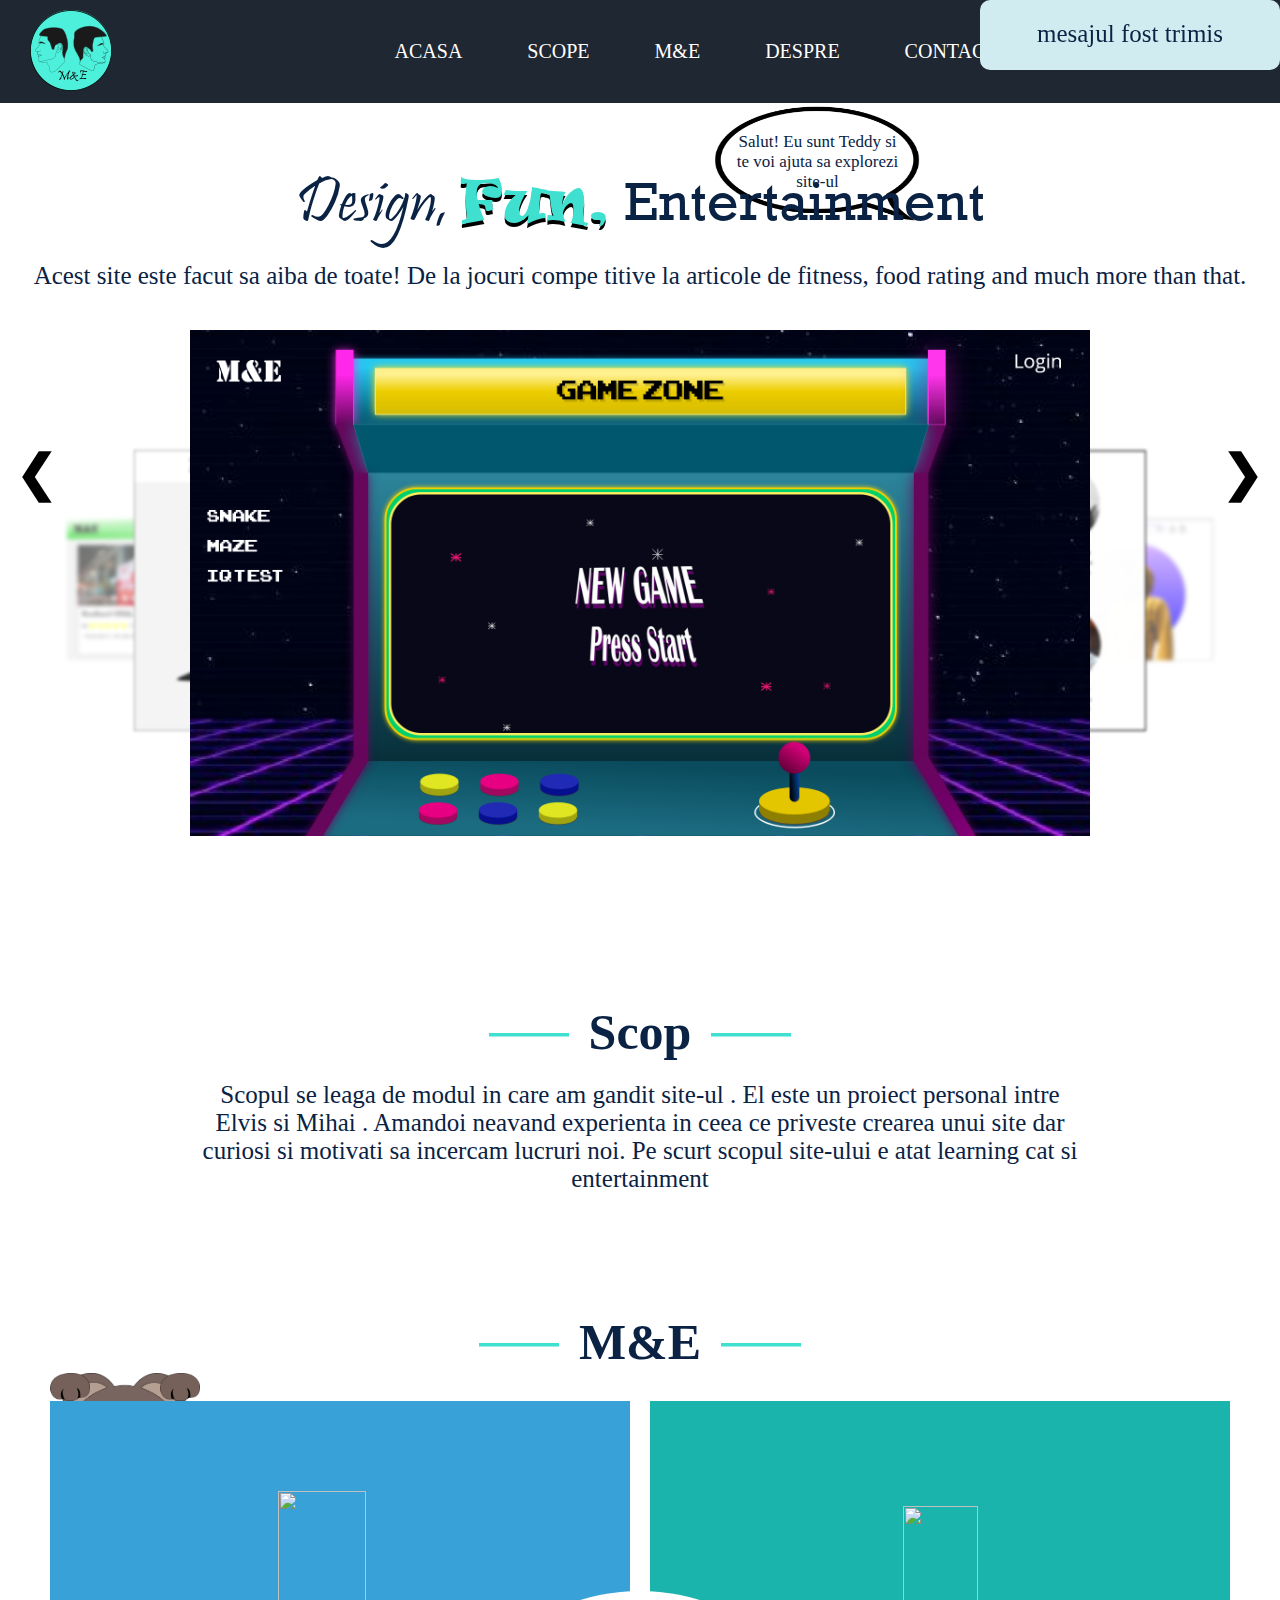
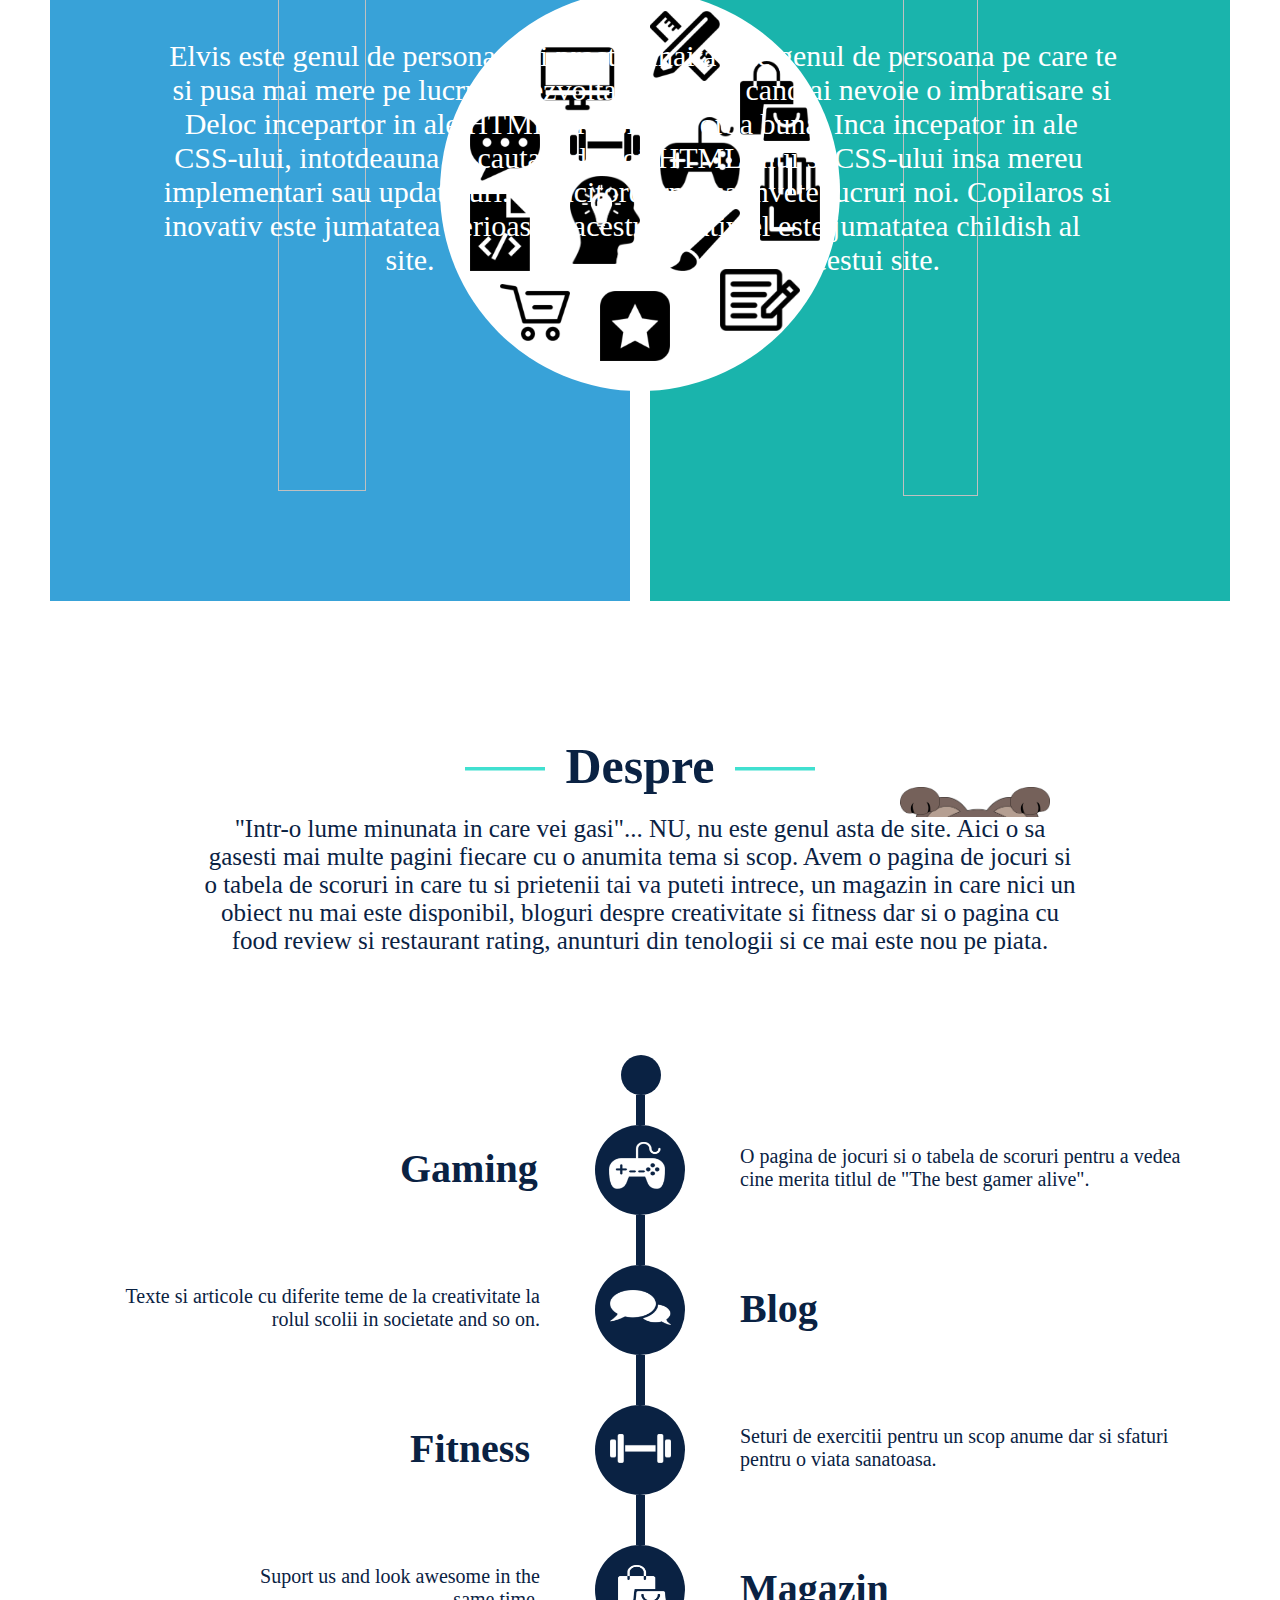
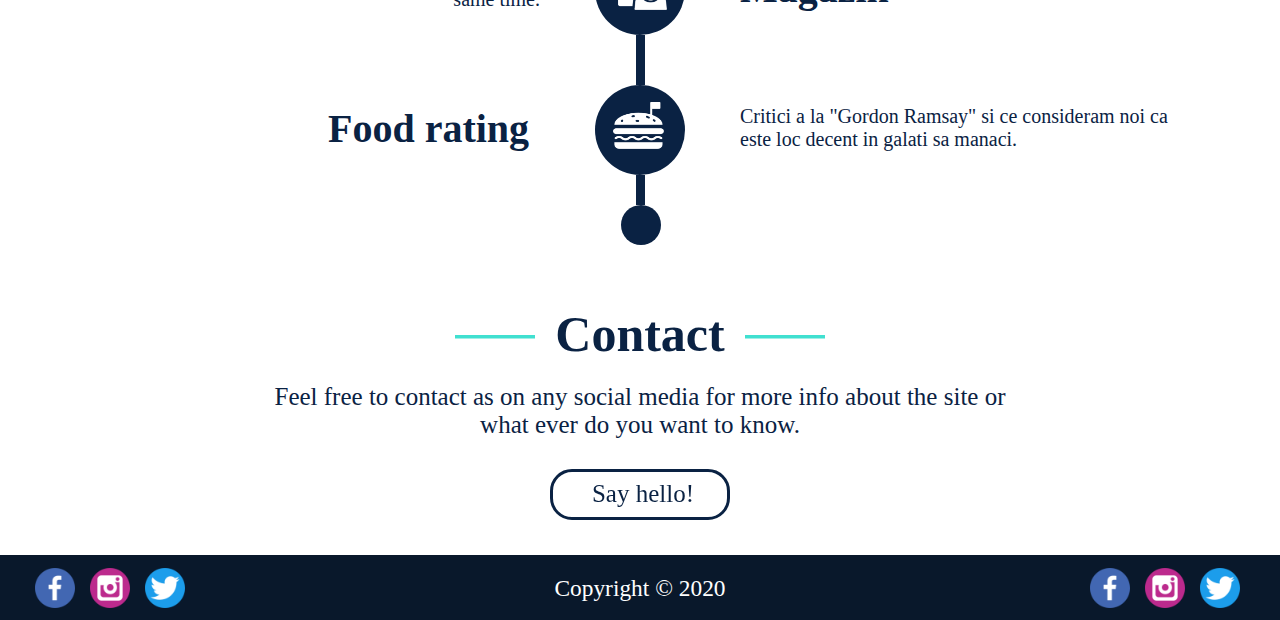
==== commit db71b71b: "Merge branch 'master' of https://github.com/creatina98/project" ====
--- a/index.html
+++ b/index.html
@@ -13,7 +13,7 @@
   integrity="sha256-hwg4gsxgFZhOsEEamdOYGBf13FyQuiTwlAQgxVSNgt4="
   crossorigin="anonymous"></script>
   <script src="https://code.jquery.com/jquery-3.4.1.js"></script>
-    <title>Website</title>
+    <title>M&E | WEBSITE</title>
     
 </head>
 <body>
@@ -43,17 +43,17 @@
           <img id="labutaS" src="./img/labuta.png">
           <img id="labutaD" src="./img/labuta.png">
         </div>
-      <h3>Acest site este facut sa aiba de toate! De la jocuri competitive la articole de fitness, food rating and much more than that.</h3>
+      <h3>Acest site este facut sa aiba de toate! De la jocuri compe titive la articole de fitness, food rating and much more than that.</h3>
     </div>
     <div id="carousel">
       <div class="prevLeftSecond">
         <a href="./features.html"><img src="./img/5.png"></a>
       </div>
       <div class="prev">
+        <a href="./features.html"><img src="./img/2222.png"></a>
+      </div>
+      <div class="selected">
         <a href="./features.html"><img src="./img/4.png"></a>
-      </div>
-      <div class="selected">
-        <a href="./features.html"><img src="./img/2222.png"></a>
       </div>
       <div class="next">
         <a href="./features.html"><img src="./img/222.png"></a>
@@ -130,7 +130,7 @@
             Muncitor si inovativ este jumatatea serioasa a acestui site.
           </div>
       </div>
-      <svg width="100%" height="800">
+      <svg  width="100%" height="800" id="ST" >
       <rect width="100%" height="100%" style="fill:#38A2D8" />
       </svg>
       </div>
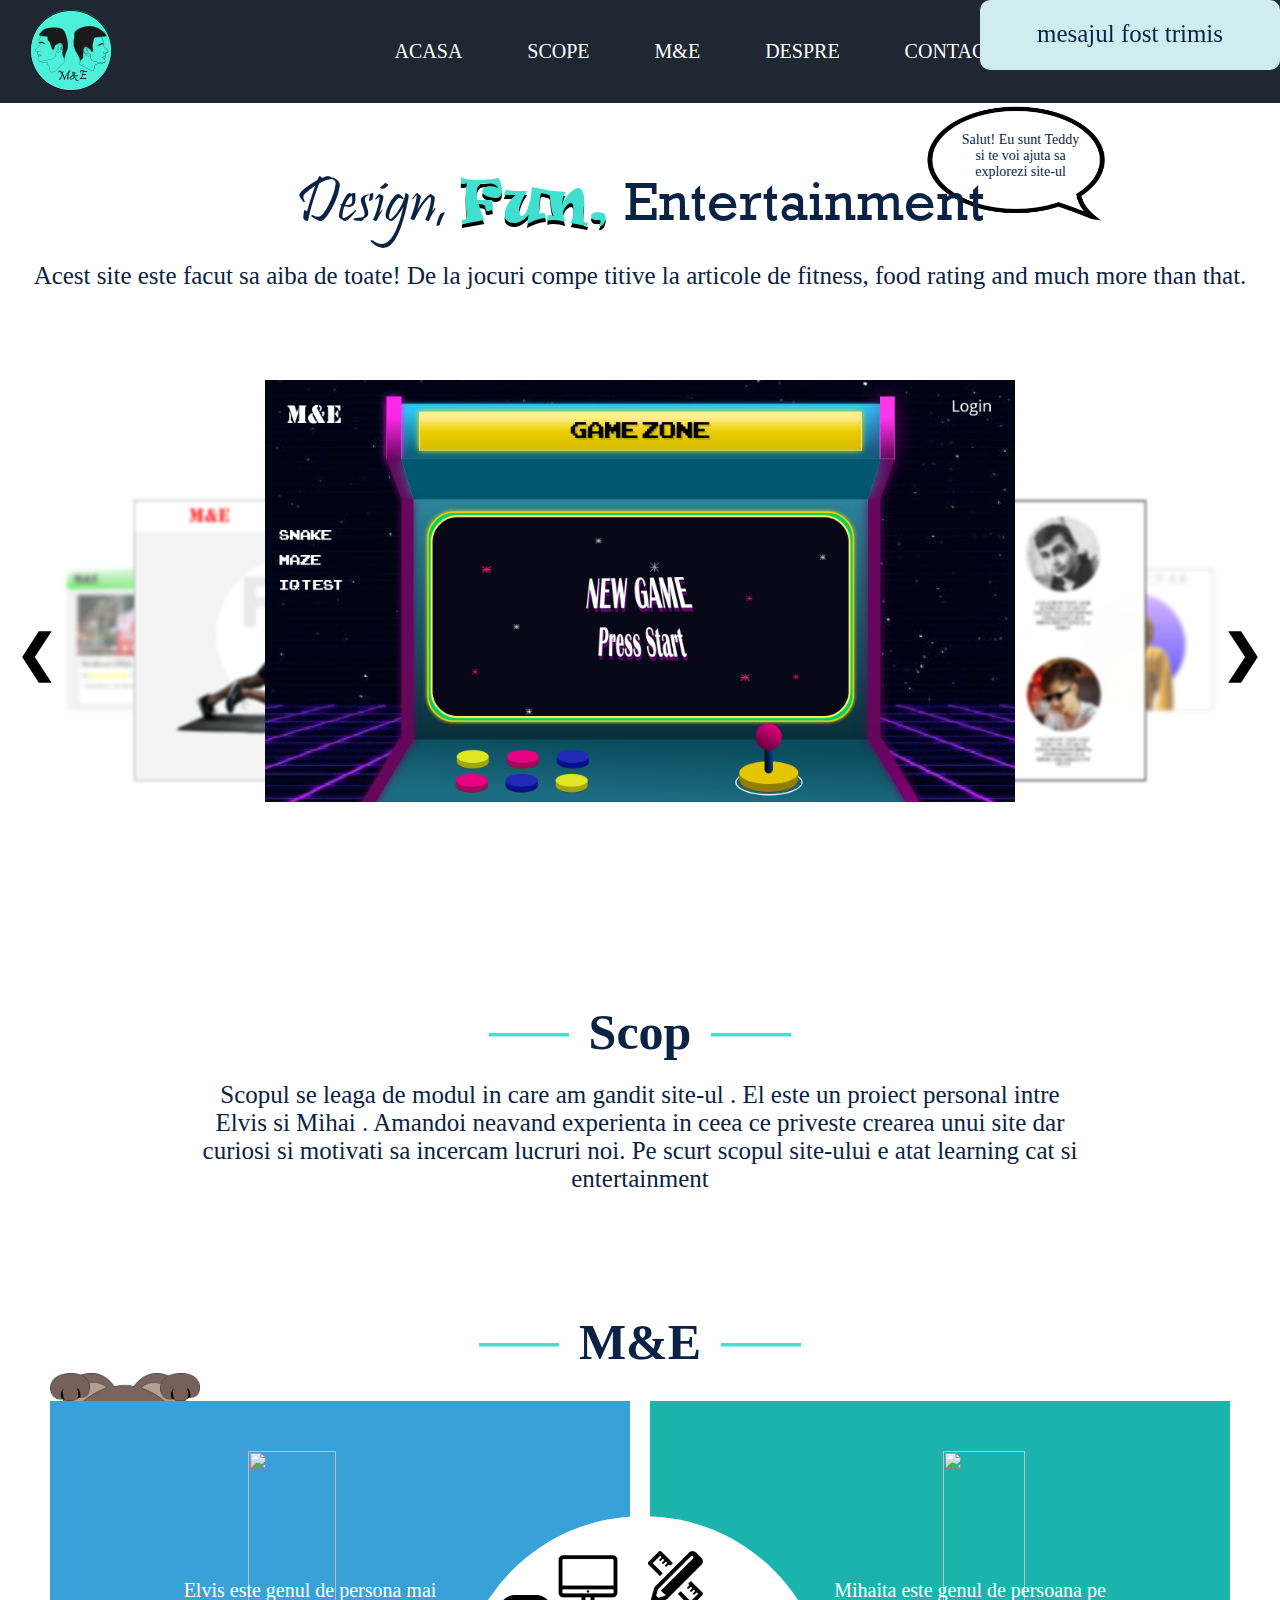
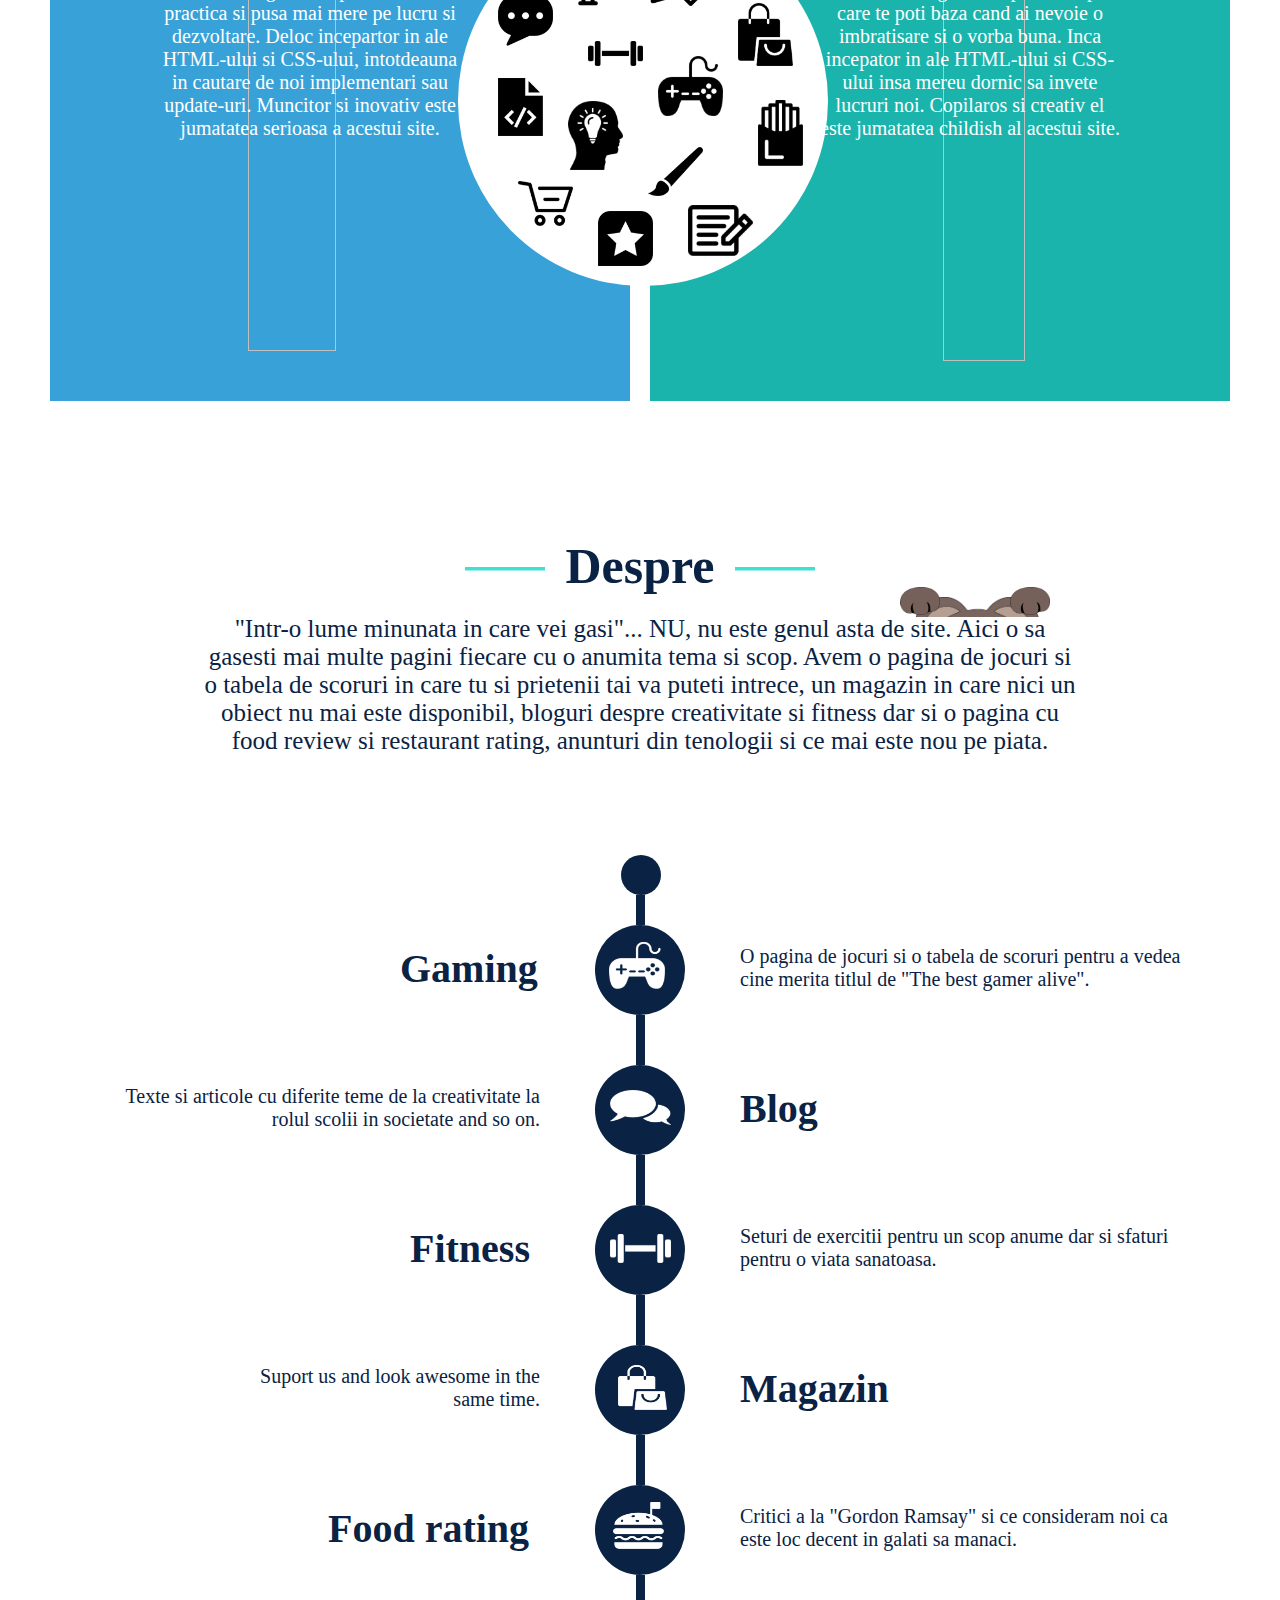
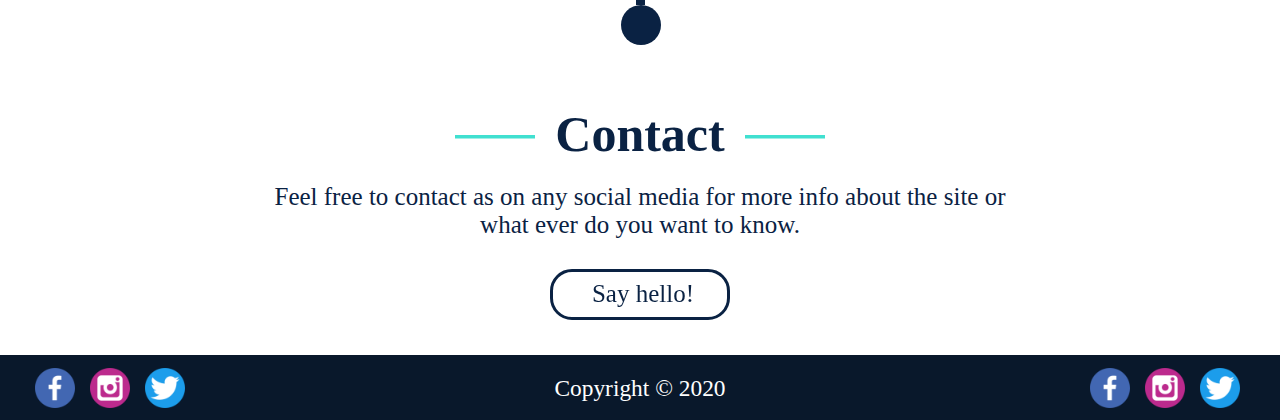
==== commit a7d97fd3: "mai multa organizare" ====
--- a/index.html
+++ b/index.html
@@ -6,6 +6,7 @@
     <meta http-equiv="X-UA-Compatible" content="ie=edge" >
     <link rel="stylesheet" type="text/css" href="./style.css">
     <link rel="stylesheet" type="text/css" href="./phonestyle.css">
+    <link rel="stylesheet" type="text/css" href="./smallscreen.css">
 
     <script src="https://kit.fontawesome.com/f4e72c71dc.js" crossorigin="anonymous"></script>
     <script
--- a/phonestyle.css
+++ b/phonestyle.css
@@ -22,6 +22,12 @@
 		right:100px;
 	}
 } */
+@media only screen and (max-width: 400px) {
+    .scope h1, .me h1,.despre h1,.contact h1{
+        font-size: 40px;
+    }
+
+}
 @media only screen and (max-width: 450px) {
 
 
@@ -102,13 +108,13 @@
         padding-bottom:30px ;
     }
     #ic1{
-left: 10px;
+    left: 10px;
     }
     #ic2{
-        left: 60px;
+    left: 60px;
     }
     #ic3{
-        left: 110px;
+    left: 110px;
     }
     #ic4{
     right: 110px;
@@ -123,4 +129,4 @@
         font-size: 12px;
         padding-top: 7px;
     }
-}
+}--- a/smallscreen.css
+++ b/smallscreen.css
@@ -0,0 +1,140 @@
+
+@media screen and (max-width: 1820px) and (min-width: 1200px) {
+  
+    #ursulet{
+       
+        top:129px;
+        right: 20px;
+      }
+      
+      #labutaS {
+       
+        right: 117px;
+        top: 230px;
+      }
+      
+      #labutaD {
+       
+        right: 7px;
+        top: 230px;
+      }
+      .clasa img{
+      
+        right:157px;
+        width: 200px;
+     
+      }
+      .clasa p{
+        right: 197px;
+        width: 125px;
+        font-size: 14px;
+      }
+    
+      #carousel div img {
+        width: 750px;
+      }
+      #carousel {
+          height: 450px;
+      }
+      .slogan h3{
+        padding-bottom: 0px;
+        }
+        #prev, #next {
+        top: 70%;
+        }
+        .circle{
+            height: 370px;
+         width: 370px;
+         }
+         .circlePos{
+         top: 125px;
+         width:365px;
+         height:500px; 
+         }
+         .column #e{
+             width: 27%;
+             height: 500px;
+             top: 60px;
+             left: 90px;
+         }
+         .column #m{
+             position: absolute;
+             width: 26%;
+             height: 510px;
+             top: 60px;
+             right:100px;
+         }
+         .text1 ,.text2{
+            font-size: 20px;
+            width: 300px;
+         }
+    
+         .iconite img
+         {
+         width: 55px;
+         }
+    
+    
+         #i1
+         {
+         width: 65px;
+         right: 70px;
+         bottom: 160px ;
+         }
+         #i2{
+         width: 60px;
+         bottom: 410px;
+         left: 100px;
+         }
+         #i3{
+          width: 45px;
+          bottom: 250px;
+          right:20px;
+         }
+         #i4{
+          bottom: 150px;
+          right: 170px;
+         }
+         #i5{
+          width: 45px;
+          right: 280px;
+          bottom: 280px;
+         }
+         #i6{
+          right: 270px;
+          bottom: 370px;
+         }
+         #i7{
+          width: 65px;
+          right: 100px;
+          bottom: 300px;
+         }
+         #i8{
+         bottom: 190px;
+         left: 60px;
+         }
+         #i9{
+          bottom: 350px;
+          right: 30px;
+         }
+         #i10{
+          right: 180px;
+          bottom: 350px;
+         }
+         #i11{
+          bottom: 220px;
+          right:120px;
+         }
+         #i12{
+          bottom: 6.5cm;
+          right: 200px;
+         }
+         #i13{
+          right: 120px;
+          bottom: 410px;
+         }
+         #ST, #D {
+            height:600px;
+            
+         }
+    }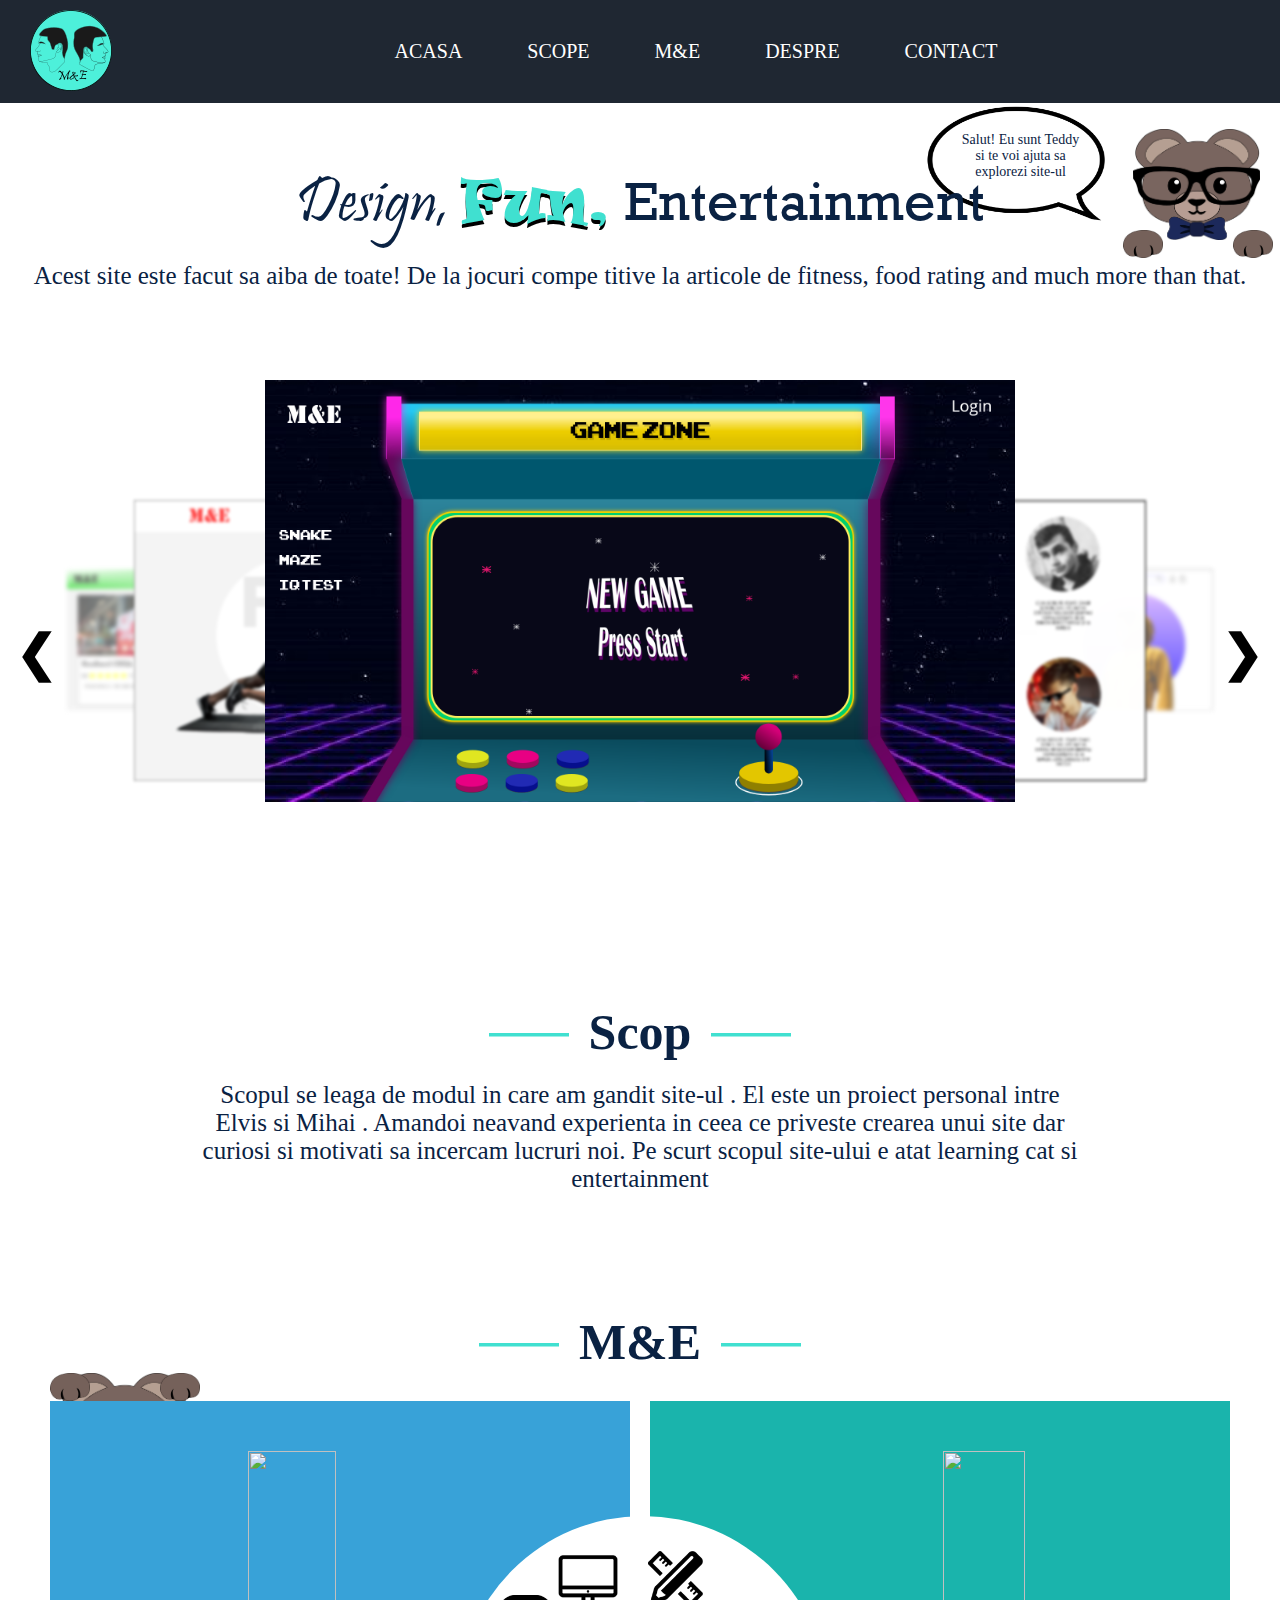
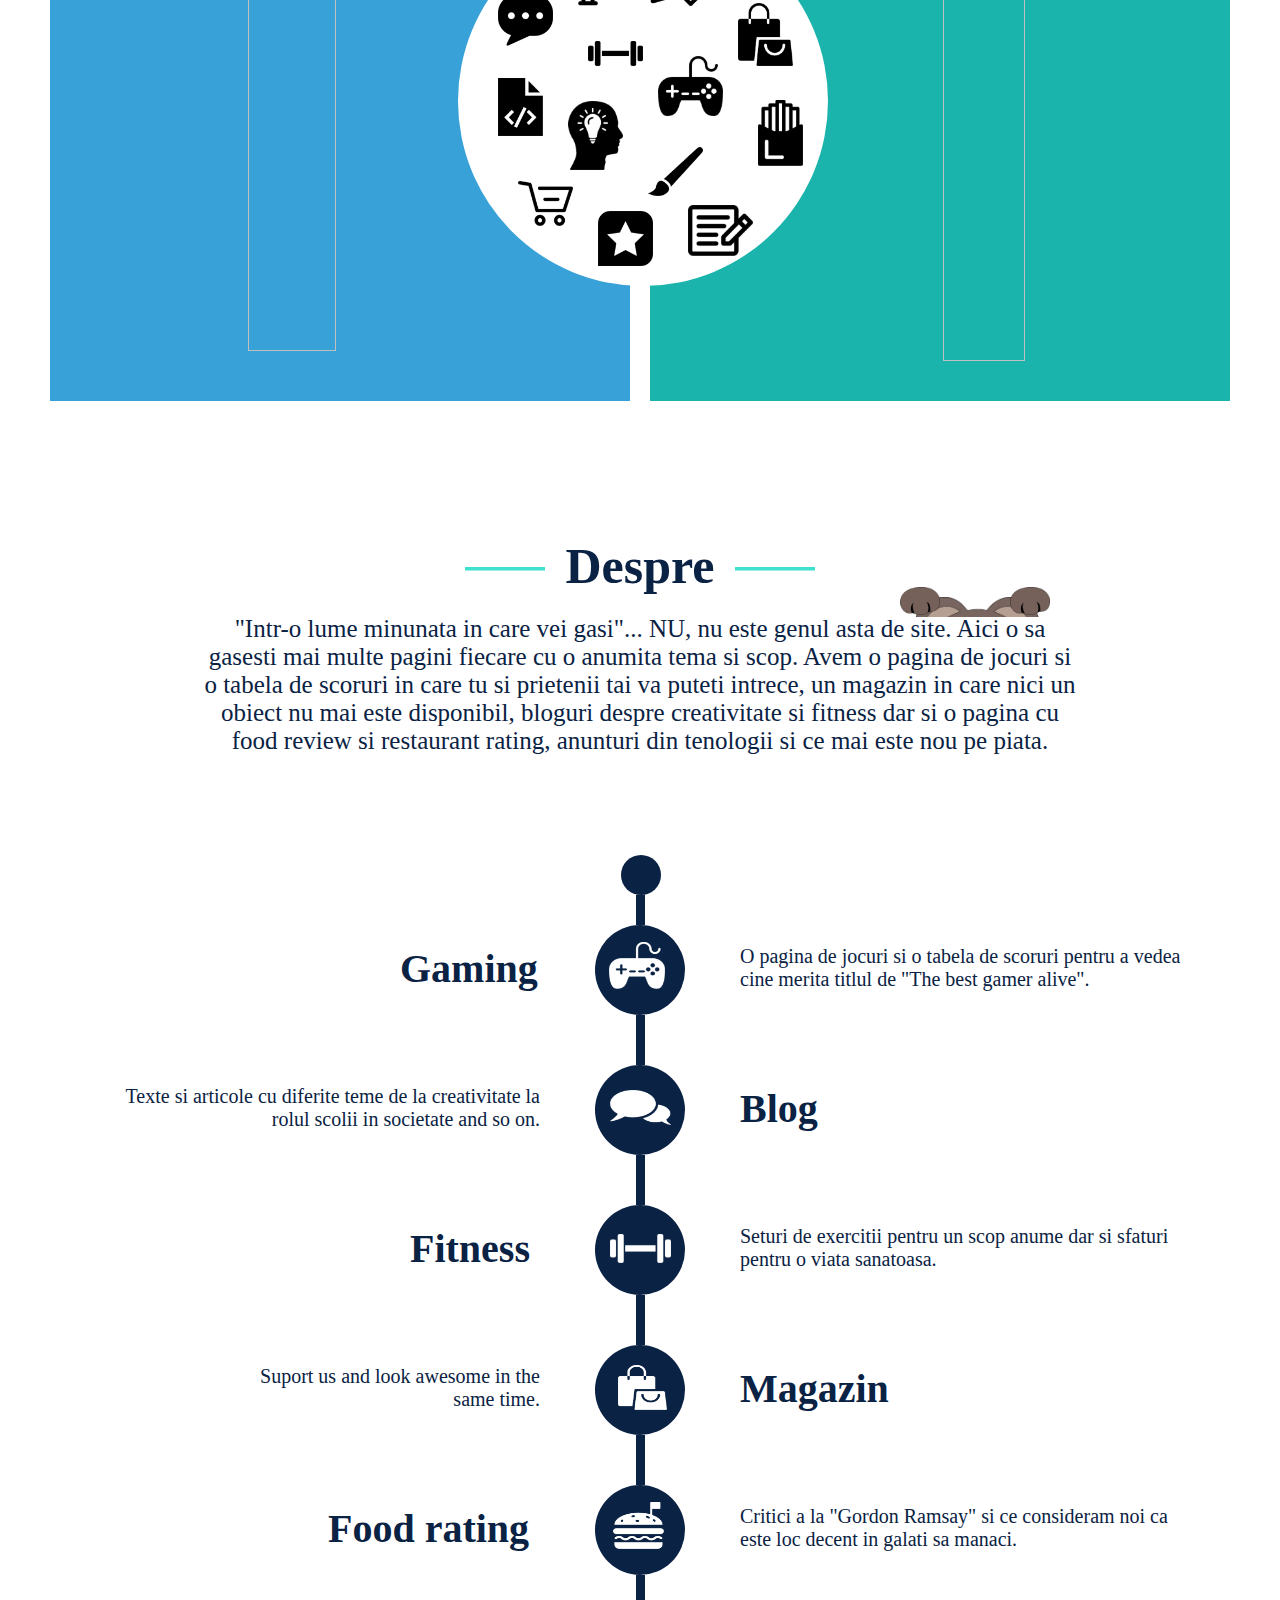
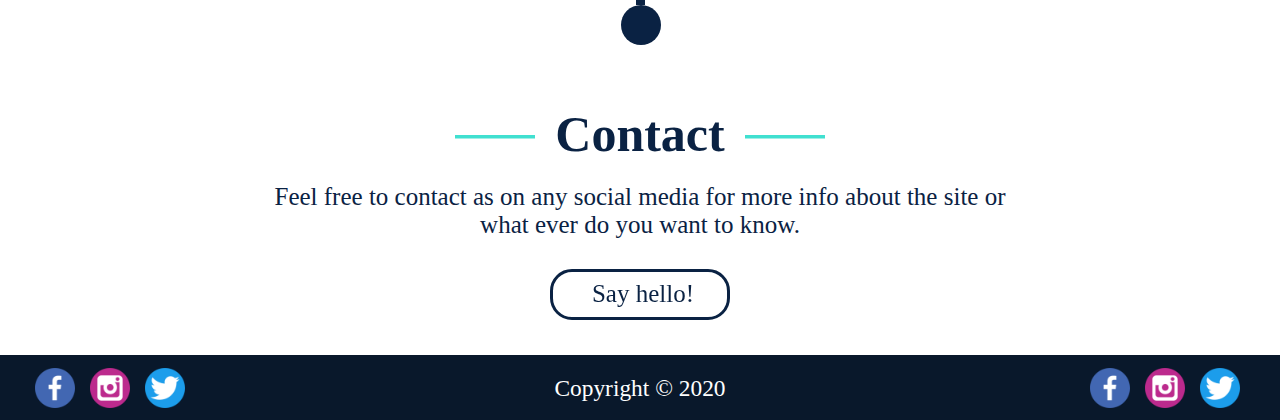
==== commit 5d63b676: "Update index.html" ====
--- a/index.html
+++ b/index.html
@@ -262,10 +262,10 @@
 
  
 <script src="./file.js"></script>
-<script src="./poze.js"></script>
+<script src="./Poze.js"></script>
 <script src="./cutTheRopeJQuery.js"></script>
-<script src="./animationIconite.js"></script>
+<script src="./AnimationIconite.js"></script>
 <script src="./ursuleti.js"></script>
 
 </body>
-</html>+</html>
